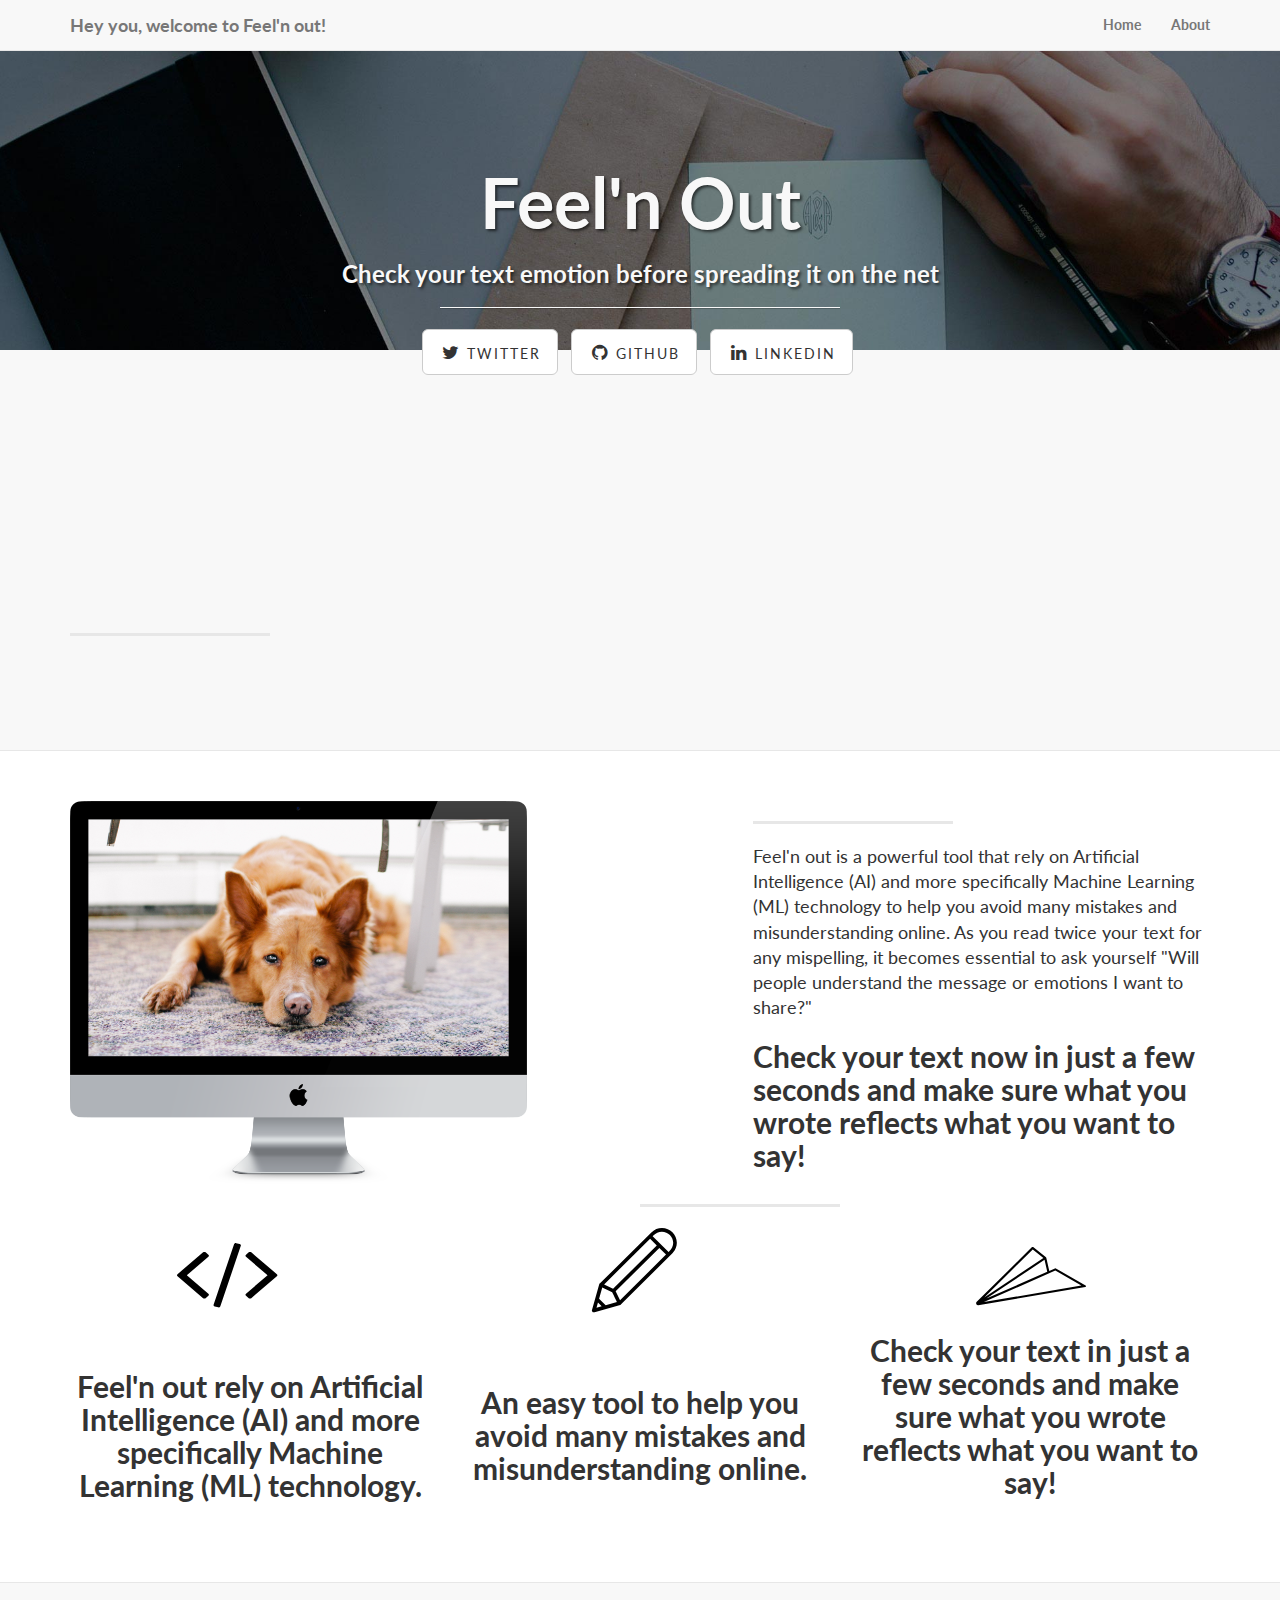
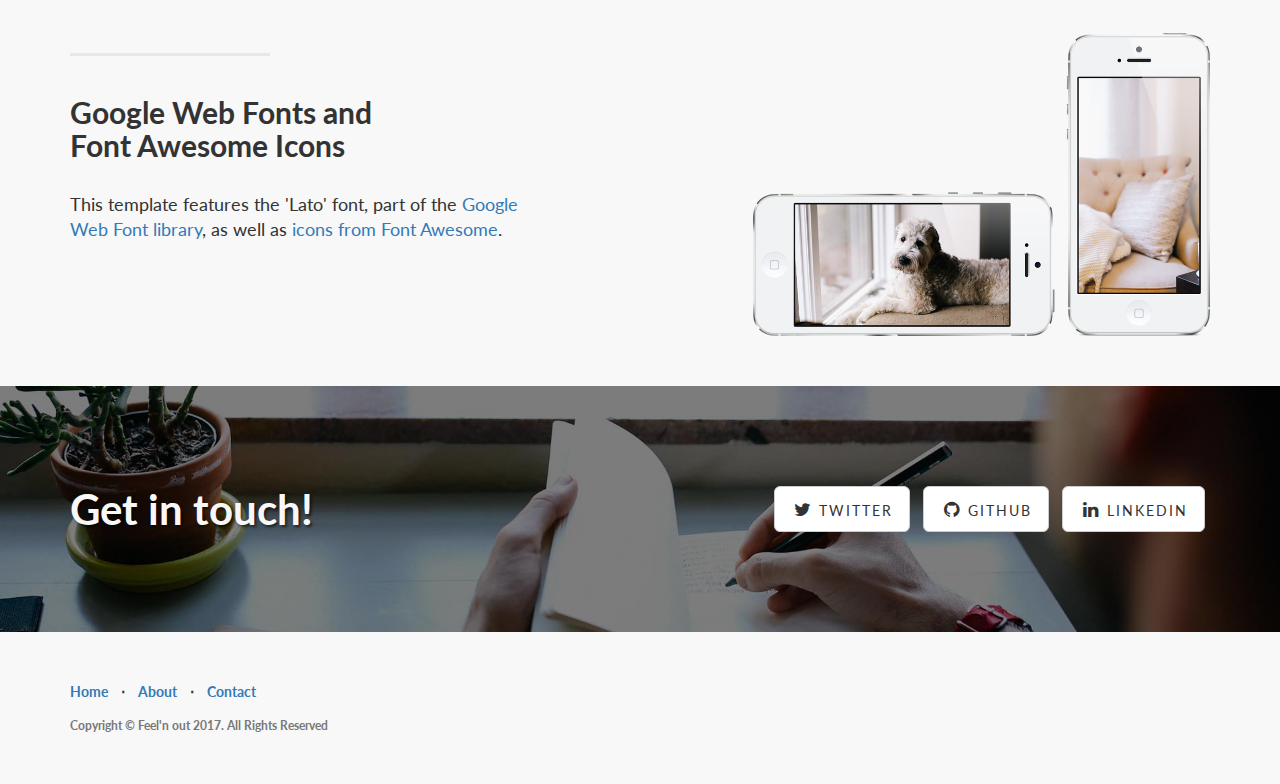
==== index.html @ bf1e9934 "icon section fixed" ====
<!DOCTYPE html>
<html lang="en">

<head>

    <meta charset="utf-8">
    <meta http-equiv="X-UA-Compatible" content="IE=edge">
    <meta name="viewport" content="width=device-width, initial-scale=1">
    <meta name="description" content="">
    <meta name="author" content="">

    <title>Landing Page - Start Bootstrap Theme</title>

    <!-- Bootstrap Core CSS -->
    <link href="css/bootstrap.min.css" rel="stylesheet">

    <!-- Custom CSS -->
    <link href="css/landing-page.css" rel="stylesheet">

    <!-- Custom Fonts -->
    <link href="font-awesome/css/font-awesome.min.css" rel="stylesheet" type="text/css">
    <link href="https://fonts.googleapis.com/css?family=Lato:300,400,700,300italic,400italic,700italic" rel="stylesheet" type="text/css">

    <!-- HTML5 Shim and Respond.js IE8 support of HTML5 elements and media queries -->
    <!-- WARNING: Respond.js doesn't work if you view the page via file:// -->
    <!--[if lt IE 9]>
        <script src="https://oss.maxcdn.com/libs/html5shiv/3.7.0/html5shiv.js"></script>
        <script src="https://oss.maxcdn.com/libs/respond.js/1.4.2/respond.min.js"></script>
    <![endif]-->

</head>

<body>

    <!-- Navigation -->
    <nav class="navbar navbar-default navbar-fixed-top topnav" role="navigation">
        <div class="container topnav">
            <!-- Brand and toggle get grouped for better mobile display -->
            <div class="navbar-header">
                <button type="button" class="navbar-toggle" data-toggle="collapse" data-target="#bs-example-navbar-collapse-1">
                    <span class="sr-only">Toggle navigation</span>
                    <span class="icon-bar"></span>
                    <span class="icon-bar"></span>
                    <span class="icon-bar"></span>
                </button>
                <a class="navbar-brand topnav" href="#">Hey you, welcome to Feel'n out!</a>
            </div>
            <!-- Collect the nav links, forms, and other content for toggling -->
            <div class="collapse navbar-collapse" id="bs-example-navbar-collapse-1">
                <ul class="nav navbar-nav navbar-right">
                     <li>
                        <a href="index.html"> Home</a>
                    </li>
                    <li>
                        <a href="about.html">About</a>

                    </li>
                </ul>
            </div>
            <!-- /.navbar-collapse -->
        </div>
        <!-- /.container -->
    </nav>


    <!-- Header -->
    <a name="about"></a>
    <div class="intro-header">
        <div class="container">

            <div class="row">
                <div class="col-lg-12">
                    <div class="intro-message">
                        <h1>Feel'n Out</h1>
                        <h3>Check your text emotion before spreading it on the net</h3>
                        <hr class="intro-divider">
                        <ul class="list-inline intro-social-buttons">
                            <li>
                                <a href="https://twitter.com/SBootstrap" class="btn btn-default btn-lg"><i class="fa fa-twitter fa-fw"></i> <span class="network-name">Twitter</span></a>
                            </li>
                            <li>
                                <a href="https://github.com/IronSummitMedia/startbootstrap" class="btn btn-default btn-lg"><i class="fa fa-github fa-fw"></i> <span class="network-name">Github</span></a>
                            </li>
                            <li>
                                <a href="#" class="btn btn-default btn-lg"><i class="fa fa-linkedin fa-fw"></i> <span class="network-name">Linkedin</span></a>
                            </li>
                        </ul>
                    </div>
                </div>
            </div>

        </div>
        <!-- /.container -->

    </div>
<!-- /.intro-header -->

    <!-- Page Content -->

	<a  name="services"></a>
    <div class="content-section-a">

        <div class="container">
            <div class="row">
                <div class="col-lg-5 col-sm-6">
                    <hr class="section-heading-spacer">
                    <div class="clearfix"></div>
                    
                    
                </div>
                <div class="col-lg-5 col-lg-offset-2 col-sm-6">
                   <!-- <img class="img-responsive" src="img/ipad.png" alt="">-->
                </div>
            </div>

        </div>
        <!-- /.container -->

    </div>
    <!-- /.content-section-a -->

    <div class="content-section-b">

        <div class="container">

            <div class="row">

                <div class="col-lg-5 col-lg-offset-1 col-sm-push-6  col-sm-6">
                    <hr class="section-heading-spacer">
                    <div class="clearfix"></div>
                    <p class="lead">Feel'n out is a powerful tool that rely on Artificial Intelligence (AI) and more specifically Machine Learning (ML) technology to help you avoid many mistakes and misunderstanding online. As you read twice your text for any mispelling, it becomes essential to ask yourself "Will people understand the message or emotions I want to share?"</p>
                    <h2 class="section-heading">Check your text now in just a few seconds and make sure what you wrote reflects what you want to say!</h2>
                </div>
                <div class="col-lg-5 col-sm-pull-6  col-sm-6">
                   <img class="img-responsive" src="img/dog.png" alt="">
                </div>

                <!--<div class="col-lg-5 col-lg-offset-1 col-sm-push-6  col-sm-6">-->
                    <hr class="section-heading-spacer">
                        <div class="clearfix"></div>
                        <div class="col-md-4 text-center">
                             <img class="text-center" src='img/icon_code.svg'>
                            
                            <h2 class="section-heading">Feel'n out rely on Artificial Intelligence (AI) and more specifically Machine Learning (ML) technology.</h2>
                        </div>
                        <div class="col-md-4 text-center">
                           <img class="text-center" src='img/icon_pen.svg'>
                            
                            <h2 class="section-heading"> </br> An easy tool to help you avoid many mistakes and misunderstanding online. </h2>
                        </div>
                         <div class="col-md-4 text-center">
                             <img class="text-center" src='img/icon_plane.svg'> 
                            <h2 class="section-heading">Check your text in just a few seconds and make sure what you wrote reflects what you want to say!</h2>
                        </div>
                <!--<div class="col-lg-5 col-sm-pull-6  col-sm-6">
                   <img class="img-responsive" src="img/dog.png" alt="">
                </div> -->

            </div>

        </div>
        <!-- /.container -->

    </div>
    <!-- /.content-section-b -->

    <div class="content-section-a">

        <div class="container">

            <div class="row">
                <div class="col-lg-5 col-sm-6">
                    <hr class="section-heading-spacer">
                    <div class="clearfix"></div>
                    <h2 class="section-heading">Google Web Fonts and<br>Font Awesome Icons</h2>
                    <p class="lead">This template features the 'Lato' font, part of the <a target="_blank" href="http://www.google.com/fonts">Google Web Font library</a>, as well as <a target="_blank" href="http://fontawesome.io">icons from Font Awesome</a>.</p>
                </div>
                <div class="col-lg-5 col-lg-offset-2 col-sm-6">
                    <img class="img-responsive" src="img/phones.png" alt="">
                </div>
            </div>

        </div>
        <!-- /.container -->

    </div>
    <!-- /.content-section-a -->

	<a  name="contact"></a>
    <div class="banner">

        <div class="container">

            <div class="row">
                <div class="col-lg-6">
                    <h2>Get in touch!</h2>
                </div>
                <div class="col-lg-6">
                    <ul class="list-inline banner-social-buttons">
                        <li>
                            <a href="https://twitter.com/SBootstrap" class="btn btn-default btn-lg"><i class="fa fa-twitter fa-fw"></i> <span class="network-name">Twitter</span></a>
                        </li>
                        <li>
                            <a href="https://github.com/IronSummitMedia/startbootstrap" class="btn btn-default btn-lg"><i class="fa fa-github fa-fw"></i> <span class="network-name">Github</span></a>
                        </li>
                        <li>
                            <a href="#" class="btn btn-default btn-lg"><i class="fa fa-linkedin fa-fw"></i> <span class="network-name">Linkedin</span></a>
                        </li>
                    </ul>
                </div>
            </div>

        </div>
        <!-- /.container -->

    </div>
    <!-- /.banner -->

    <!-- Footer -->
    <footer>
        <div class="container">
            <div class="row">
                <div class="col-lg-12">
                    <ul class="list-inline">
                        <li>
                            <a href="#">Home</a>
                        </li>
                        <li class="footer-menu-divider">&sdot;</li>
                        <li>
                            <a href="/about.html">About</a>
                        </li>
                        <li class="footer-menu-divider">&sdot;</li>
                        <li>
                            <a href="#contact">Contact</a>
                        </li>
                    </ul>
                    <p class="copyright text-muted small">Copyright &copy; Feel'n out 2017. All Rights Reserved</p>
                </div>
            </div>
        </div>
    </footer>

    <!-- jQuery -->
    <script src="js/jquery.js"></script>

    <!-- Bootstrap Core JavaScript -->
    <script src="js/bootstrap.min.js"></script>

</body>

</html>
---- css/landing-page.css ----
/*
 * Start Bootstrap - Landing Page (http://startbootstrap.com/)
 * Copyright 2013-2016 Start Bootstrap
 * Licensed under MIT (https://github.com/BlackrockDigital/startbootstrap/blob/gh-pages/LICENSE)
 */

body,
html {
    width: 100%;
    height: 100%;
}

body,
h1,
h2,
h3,
h4,
h5,
h6 {
    font-family: "Lato","Helvetica Neue",Helvetica,Arial,sans-serif;
    font-weight: 700;
}

<<<<<<< HEAD
=======
}
.img-circle {
  border-radius: 0%;

}

text-center {
  text-align: center;
}

>>>>>>> second
.topnav {
    font-size: 14px; 
}

.lead {
    font-size: 18px;
    font-weight: 400;

}

.intro-header {
    padding-top: 50px; /* If you're making other pages, make sure there is 50px of padding to make sure the navbar doesn't overlap content! */
    padding-bottom: 50px;
    text-align: center;
    color: #f8f8f8;
    background: url(../img/intro-bg.jpg) no-repeat center center;
    background-size: cover;
    max-height: 350px;
}

.intro-message {
    position: relative;
    padding-top: 10%;
    padding-bottom: 20%;
}

.intro-message > h1 {
    margin: 0;
    text-shadow: 2px 2px 3px rgba(0,0,0,0.6);
    font-size: 5em;
}

.intro-divider {
    width: 400px;
    border-top: 1px solid #f8f8f8;
    border-bottom: 1px solid rgba(0,0,0,0.2);
}

.intro-message > h3 {
    text-shadow: 2px 2px 3px rgba(0,0,0,0.6);
}

@media(max-width:767px) {
    .intro-message {
        padding-bottom: 15%;
    }

    .intro-message > h1 {
        font-size: 3em;
    }

    ul.intro-social-buttons > li {
        display: block;
        margin-bottom: 20px;
        padding: 0;
    }

    ul.intro-social-buttons > li:last-child {
        margin-bottom: 0;
    }

    .intro-divider {
        width: 100%;
    }
}

.network-name {
    text-transform: uppercase;
    font-size: 14px;
    font-weight: 400;
    letter-spacing: 2px;
}

.content-section-a {
    padding: 50px 0;
    background-color: #f8f8f8;
    max-height: 500px;
    min-height: 400px
}

.content-section-b {
    padding: 50px 0;
    border-top: 1px solid #e7e7e7;
    border-bottom: 1px solid #e7e7e7;
}

.section-heading {
    margin-bottom: 30px;
}

.section-heading-spacer {
    float: left;
    width: 200px;
    border-top: 3px solid #e7e7e7;
}

.banner {
    padding: 100px 0;
    color: #f8f8f8;
    background: url(../img/banner-bg.jpg) no-repeat center center;
    background-size: cover;
}

.banner h2 {
    margin: 0;
    text-shadow: 2px 2px 3px rgba(0,0,0,0.6);
    font-size: 3em;
}

.banner ul {
    margin-bottom: 0;
}

.banner-social-buttons {
    float: right;
    margin-top: 0;
}

@media(max-width:1199px) {
    ul.banner-social-buttons {
        float: left;
        margin-top: 15px;
    }
}

@media(max-width:767px) {
    .banner h2 {
        margin: 0;
        text-shadow: 2px 2px 3px rgba(0,0,0,0.6);
        font-size: 3em;
    }

    ul.banner-social-buttons > li {
        display: block;
        margin-bottom: 20px;
        padding: 0;
    }

    ul.banner-social-buttons > li:last-child {
        margin-bottom: 0;
    }
}

footer {
    padding: 50px 0;
    background-color: #f8f8f8;
}

p.copyright {
    margin: 15px 0 0;
}
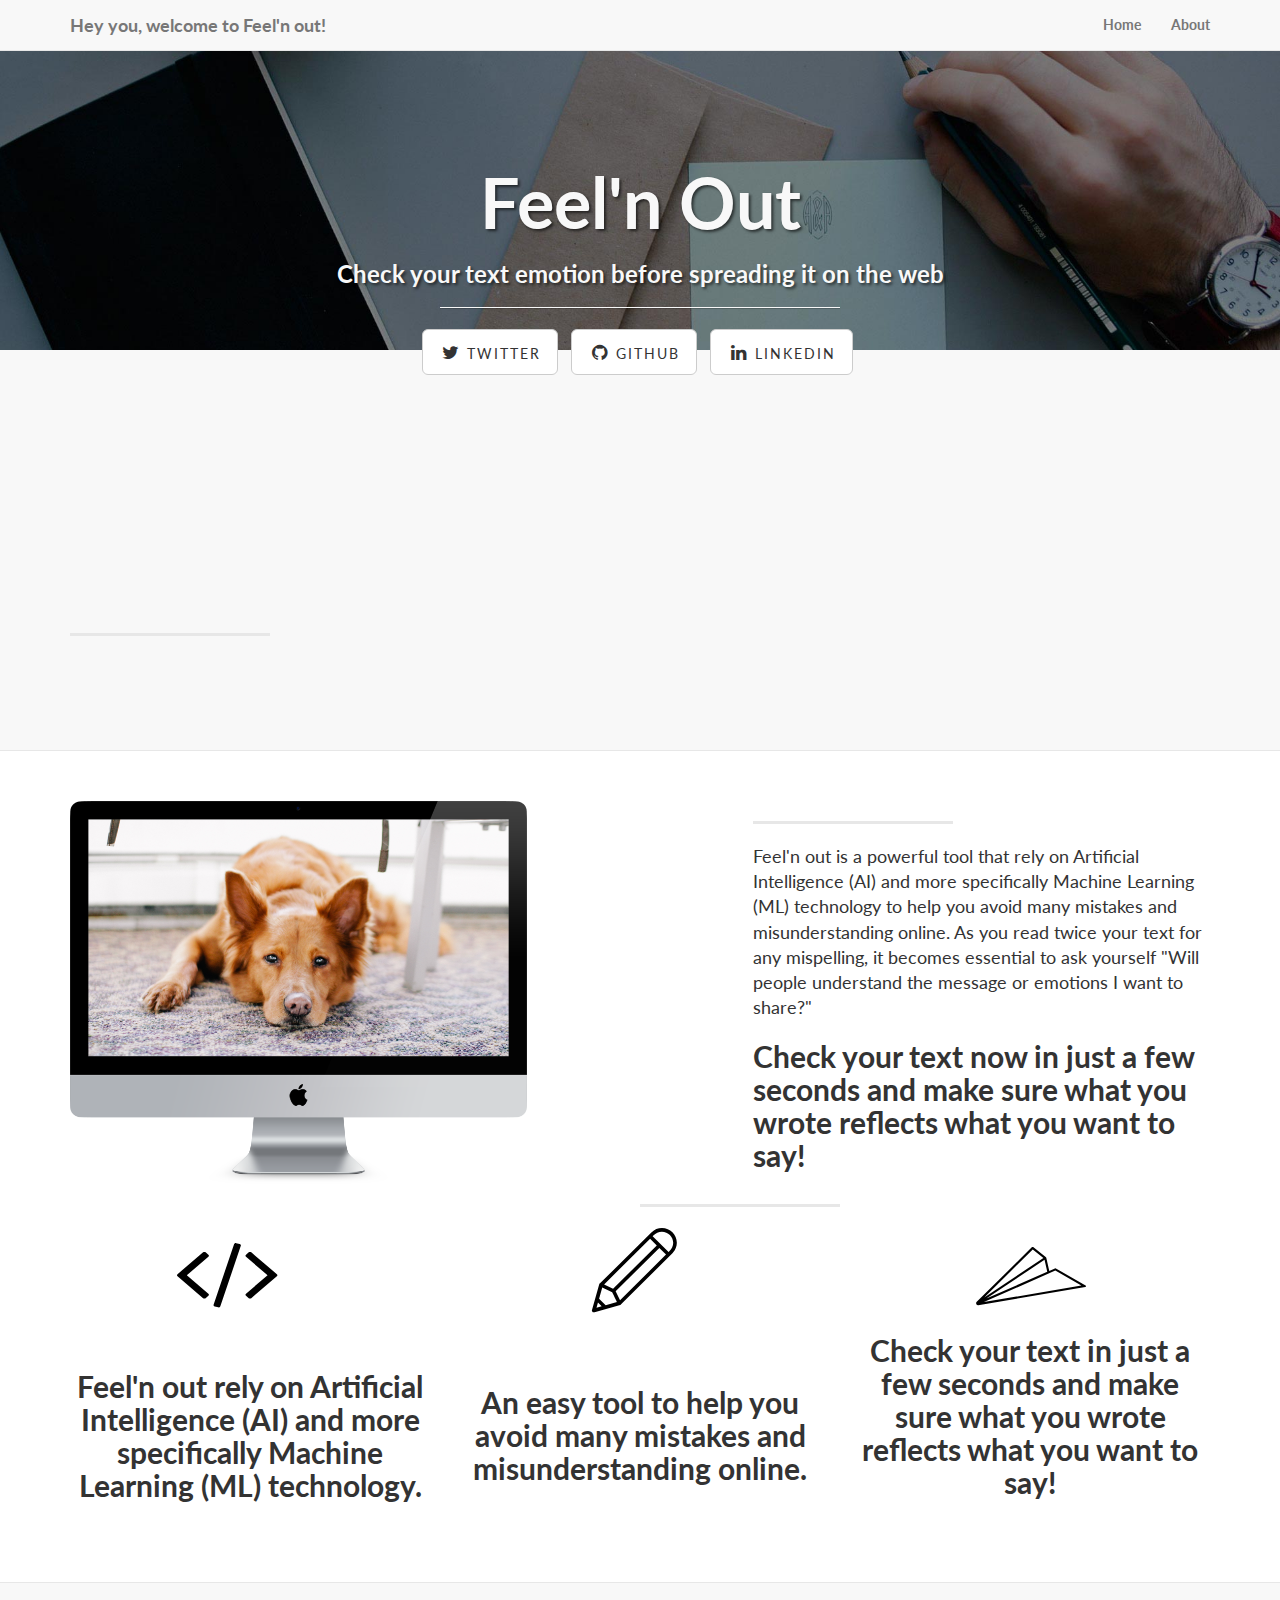
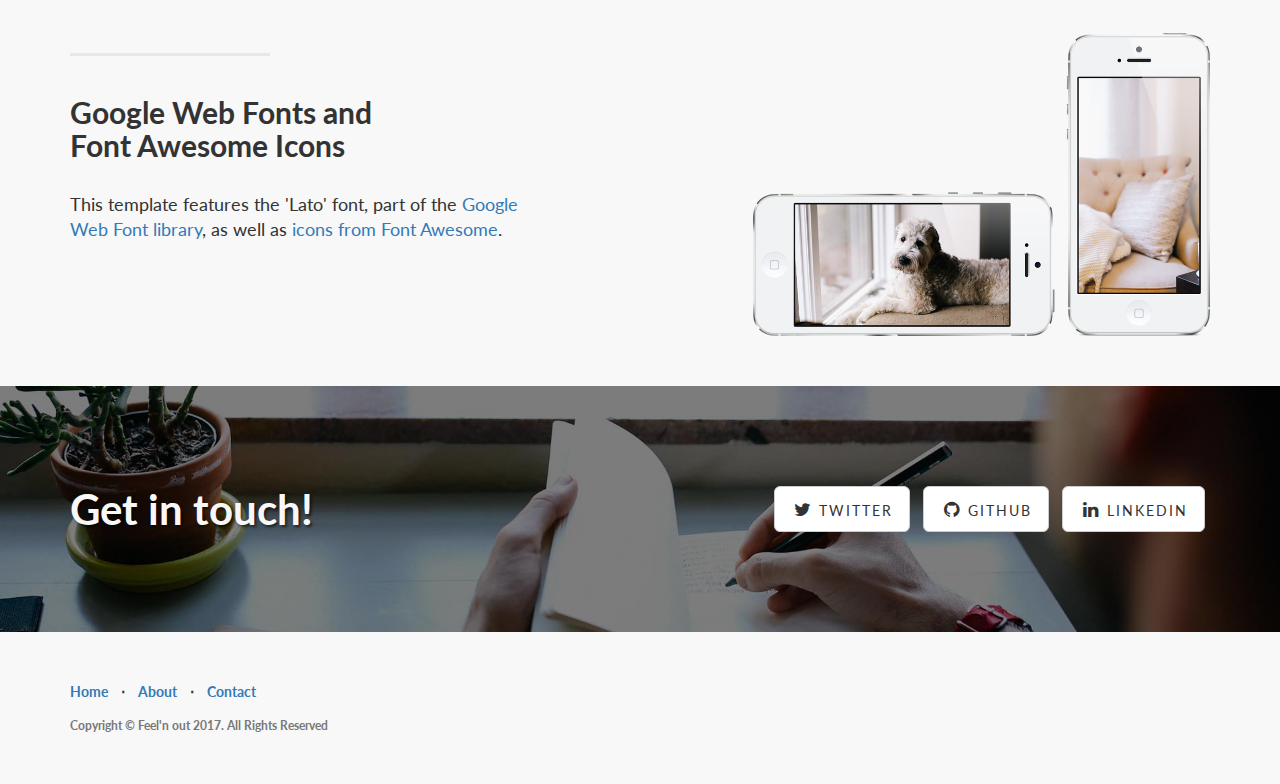
==== commit c3c15734: "Changed net to web" ====
--- a/index.html
+++ b/index.html
@@ -72,7 +72,7 @@
                 <div class="col-lg-12">
                     <div class="intro-message">
                         <h1>Feel'n Out</h1>
-                        <h3>Check your text emotion before spreading it on the net</h3>
+                        <h3>Check your text emotion before spreading it on the web</h3>
                         <hr class="intro-divider">
                         <ul class="list-inline intro-social-buttons">
                             <li>
@@ -105,8 +105,8 @@
                 <div class="col-lg-5 col-sm-6">
                     <hr class="section-heading-spacer">
                     <div class="clearfix"></div>
-                    
-                    
+
+
                 </div>
                 <div class="col-lg-5 col-lg-offset-2 col-sm-6">
                    <!-- <img class="img-responsive" src="img/ipad.png" alt="">-->
@@ -140,16 +140,16 @@
                         <div class="clearfix"></div>
                         <div class="col-md-4 text-center">
                              <img class="text-center" src='img/icon_code.svg'>
-                            
+
                             <h2 class="section-heading">Feel'n out rely on Artificial Intelligence (AI) and more specifically Machine Learning (ML) technology.</h2>
                         </div>
                         <div class="col-md-4 text-center">
                            <img class="text-center" src='img/icon_pen.svg'>
-                            
+
                             <h2 class="section-heading"> </br> An easy tool to help you avoid many mistakes and misunderstanding online. </h2>
                         </div>
                          <div class="col-md-4 text-center">
-                             <img class="text-center" src='img/icon_plane.svg'> 
+                             <img class="text-center" src='img/icon_plane.svg'>
                             <h2 class="section-heading">Check your text in just a few seconds and make sure what you wrote reflects what you want to say!</h2>
                         </div>
                 <!--<div class="col-lg-5 col-sm-pull-6  col-sm-6">
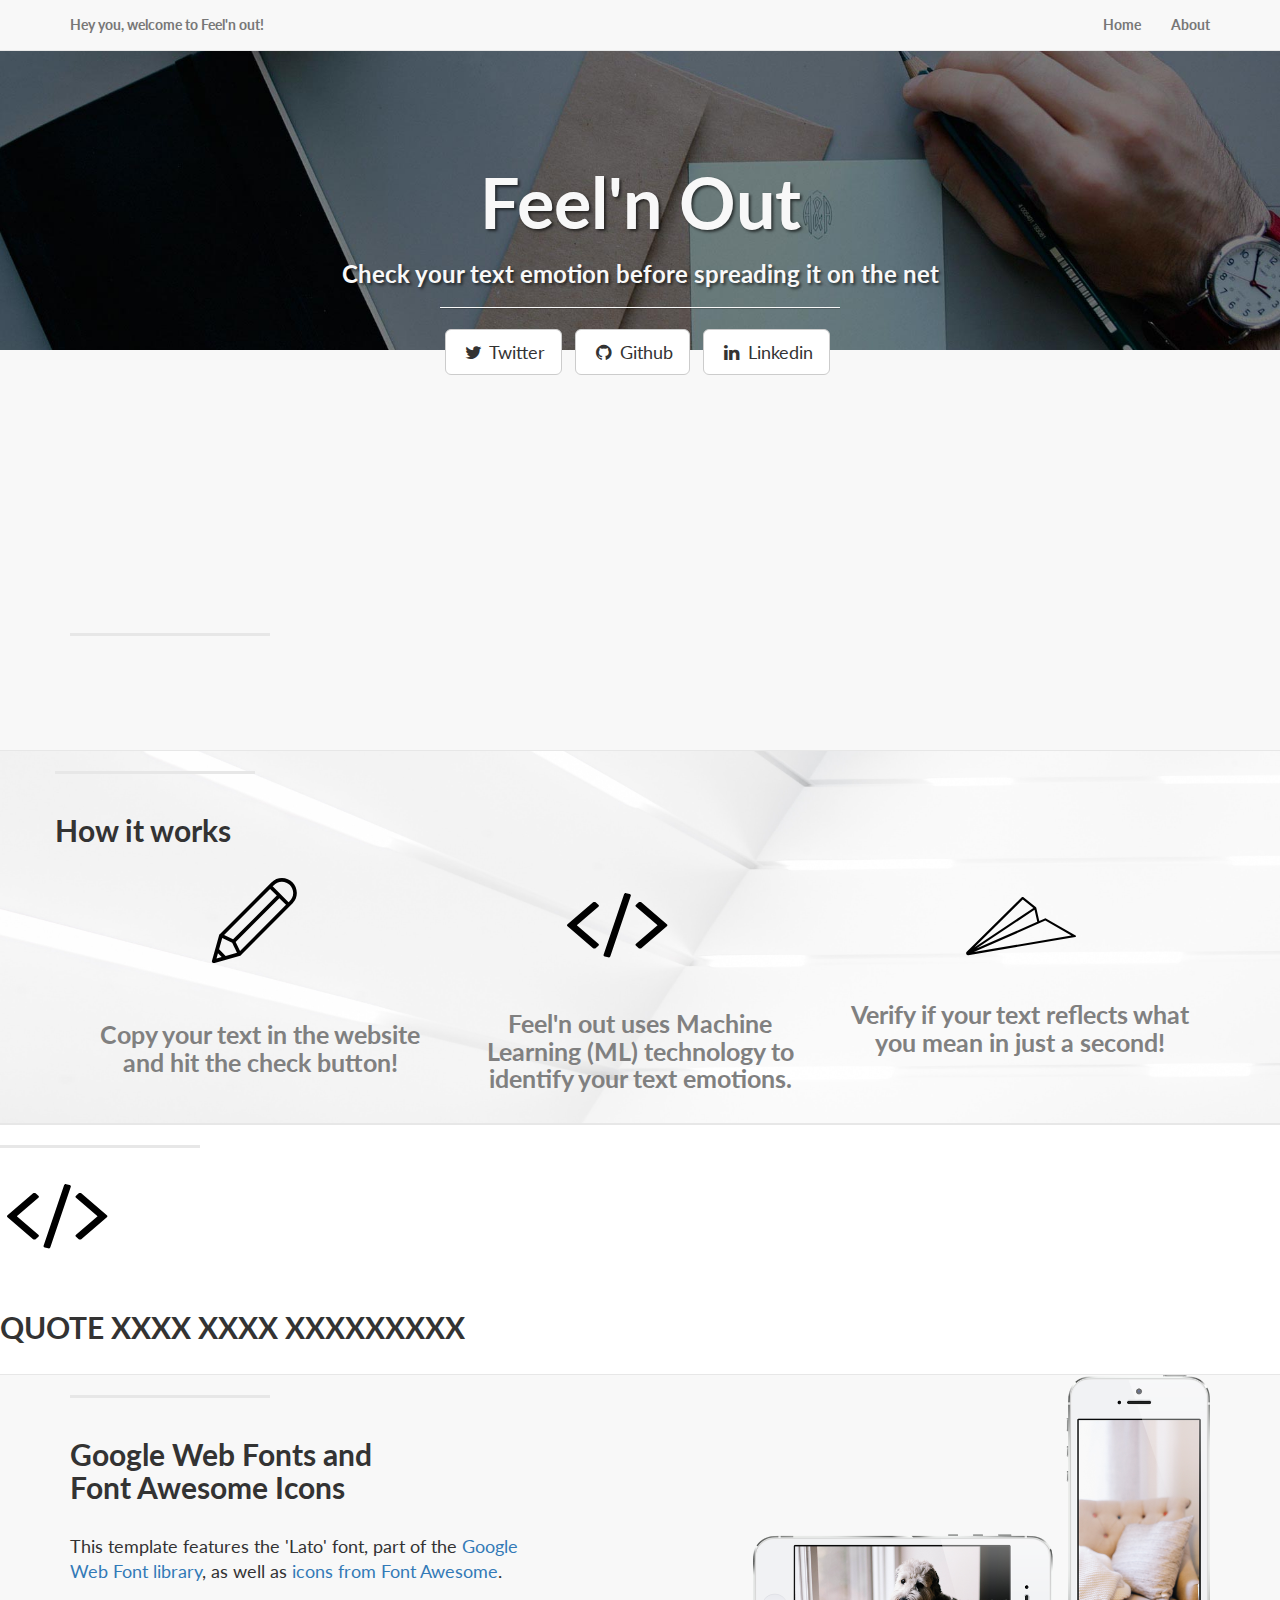
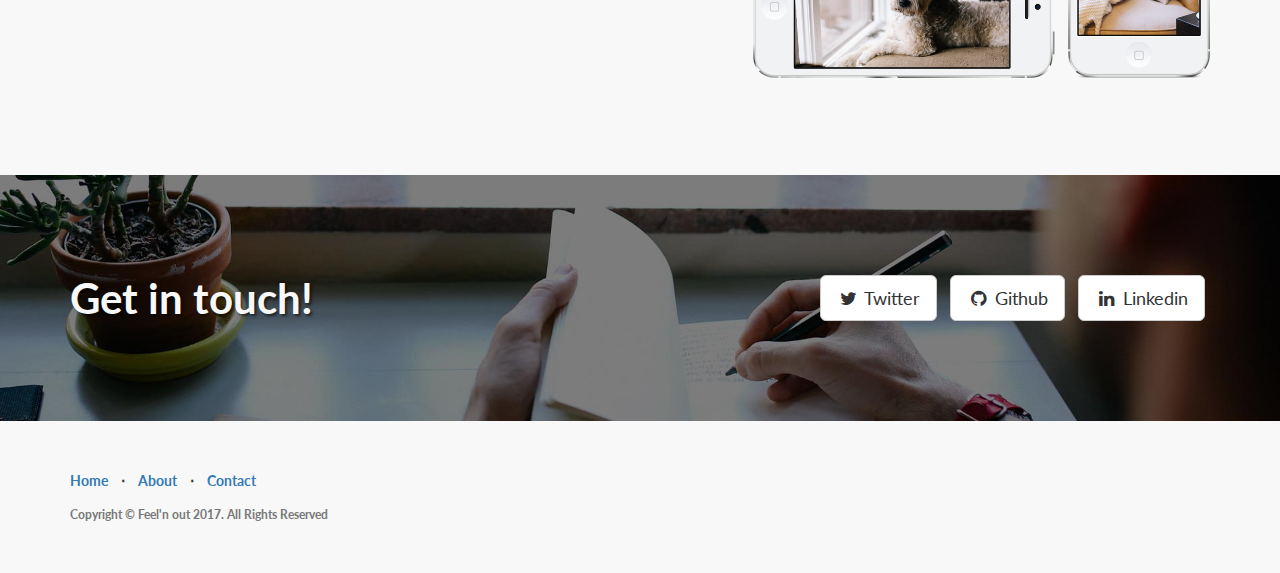
==== commit a8d0e9c2: "how it works section designed" ====
--- a/index.html
+++ b/index.html
@@ -72,7 +72,7 @@
                 <div class="col-lg-12">
                     <div class="intro-message">
                         <h1>Feel'n Out</h1>
-                        <h3>Check your text emotion before spreading it on the web</h3>
+                        <h3>Check your text emotion before spreading it on the net</h3>
                         <hr class="intro-divider">
                         <ul class="list-inline intro-social-buttons">
                             <li>
@@ -105,8 +105,8 @@
                 <div class="col-lg-5 col-sm-6">
                     <hr class="section-heading-spacer">
                     <div class="clearfix"></div>
-
-
+                    
+                    
                 </div>
                 <div class="col-lg-5 col-lg-offset-2 col-sm-6">
                    <!-- <img class="img-responsive" src="img/ipad.png" alt="">-->
@@ -120,41 +120,39 @@
     <!-- /.content-section-a -->
 
     <div class="content-section-b">
-
-        <div class="container">
-
-            <div class="row">
-
-                <div class="col-lg-5 col-lg-offset-1 col-sm-push-6  col-sm-6">
+        <div class="section_how_works">
+            <div class="container">
+                <div class="row">
                     <hr class="section-heading-spacer">
                     <div class="clearfix"></div>
-                    <p class="lead">Feel'n out is a powerful tool that rely on Artificial Intelligence (AI) and more specifically Machine Learning (ML) technology to help you avoid many mistakes and misunderstanding online. As you read twice your text for any mispelling, it becomes essential to ask yourself "Will people understand the message or emotions I want to share?"</p>
-                    <h2 class="section-heading">Check your text now in just a few seconds and make sure what you wrote reflects what you want to say!</h2>
-                </div>
-                <div class="col-lg-5 col-sm-pull-6  col-sm-6">
-                   <img class="img-responsive" src="img/dog.png" alt="">
-                </div>
-
+                        <h2 class="section-heading"> How it works</h2>
+                    </div>
+
+                    <div class="col-md-4 text-center">
+                           <img class="text-center" src='img/icon_pen.svg'>
+                            <h4 class="section-heading"> </br> Copy your text in the website and hit the check button! </h4>
+                        </div>
+                    <div class="col-md-4 text-center">
+                             <img class="text-center" src='img/icon_code.svg'>
+                            
+                            <h4 class="section-heading">Feel'n out uses  Machine Learning (ML) technology to identify your text emotions.</h4>
+                        </div>
+                        
+                         <div class="col-md-4 text-center">
+                             <img class="text-center" src='img/icon_plane.svg'> 
+                            <h4 class="section-heading"> </br>Verify if your text reflects what you mean in just a second!</h4>
+                        </div>
+                </div>
+            </div>
+            </div>
                 <!--<div class="col-lg-5 col-lg-offset-1 col-sm-push-6  col-sm-6">-->
+                <div class="content-section-b">
                     <hr class="section-heading-spacer">
                         <div class="clearfix"></div>
-                        <div class="col-md-4 text-center">
-                             <img class="text-center" src='img/icon_code.svg'>
-
-                            <h2 class="section-heading">Feel'n out rely on Artificial Intelligence (AI) and more specifically Machine Learning (ML) technology.</h2>
-                        </div>
-                        <div class="col-md-4 text-center">
-                           <img class="text-center" src='img/icon_pen.svg'>
-
-                            <h2 class="section-heading"> </br> An easy tool to help you avoid many mistakes and misunderstanding online. </h2>
-                        </div>
-                         <div class="col-md-4 text-center">
-                             <img class="text-center" src='img/icon_plane.svg'>
-                            <h2 class="section-heading">Check your text in just a few seconds and make sure what you wrote reflects what you want to say!</h2>
-                        </div>
-                <!--<div class="col-lg-5 col-sm-pull-6  col-sm-6">
-                   <img class="img-responsive" src="img/dog.png" alt="">
-                </div> -->
+                             <img class="text-center" src='img/icon_code.svg'>           
+                            <h2 class="section-heading">QUOTE XXXX XXXX XXXXXXXXX</h2>
+                        </div>
+                </div>
 
             </div>
 
--- a/css/landing-page.css
+++ b/css/landing-page.css
@@ -21,19 +21,19 @@
     font-weight: 700;
 }
 
-<<<<<<< HEAD
-=======
+
 }
 .img-circle {
   border-radius: 0%;
 
 }
 
-text-center {
-  text-align: center;
-}
-
->>>>>>> second
+h4 {
+    font-size: 25px;
+    color: grey;
+}
+
+
 .topnav {
     font-size: 14px; 
 }
@@ -100,6 +100,19 @@
     }
 }
 
+.section_how_works {
+    padding: 0px 0;
+    background: url(../img/white_pattern.jpg) no-repeat center center;
+    background-size: cover; 
+}    
+
+   
+
+    
+
+}
+
+
 .network-name {
     text-transform: uppercase;
     font-size: 14px;
@@ -108,14 +121,14 @@
 }
 
 .content-section-a {
-    padding: 50px 0;
+    padding: 0px 0;
     background-color: #f8f8f8;
     max-height: 500px;
     min-height: 400px
 }
 
 .content-section-b {
-    padding: 50px 0;
+    padding: 0px 0;
     border-top: 1px solid #e7e7e7;
     border-bottom: 1px solid #e7e7e7;
 }
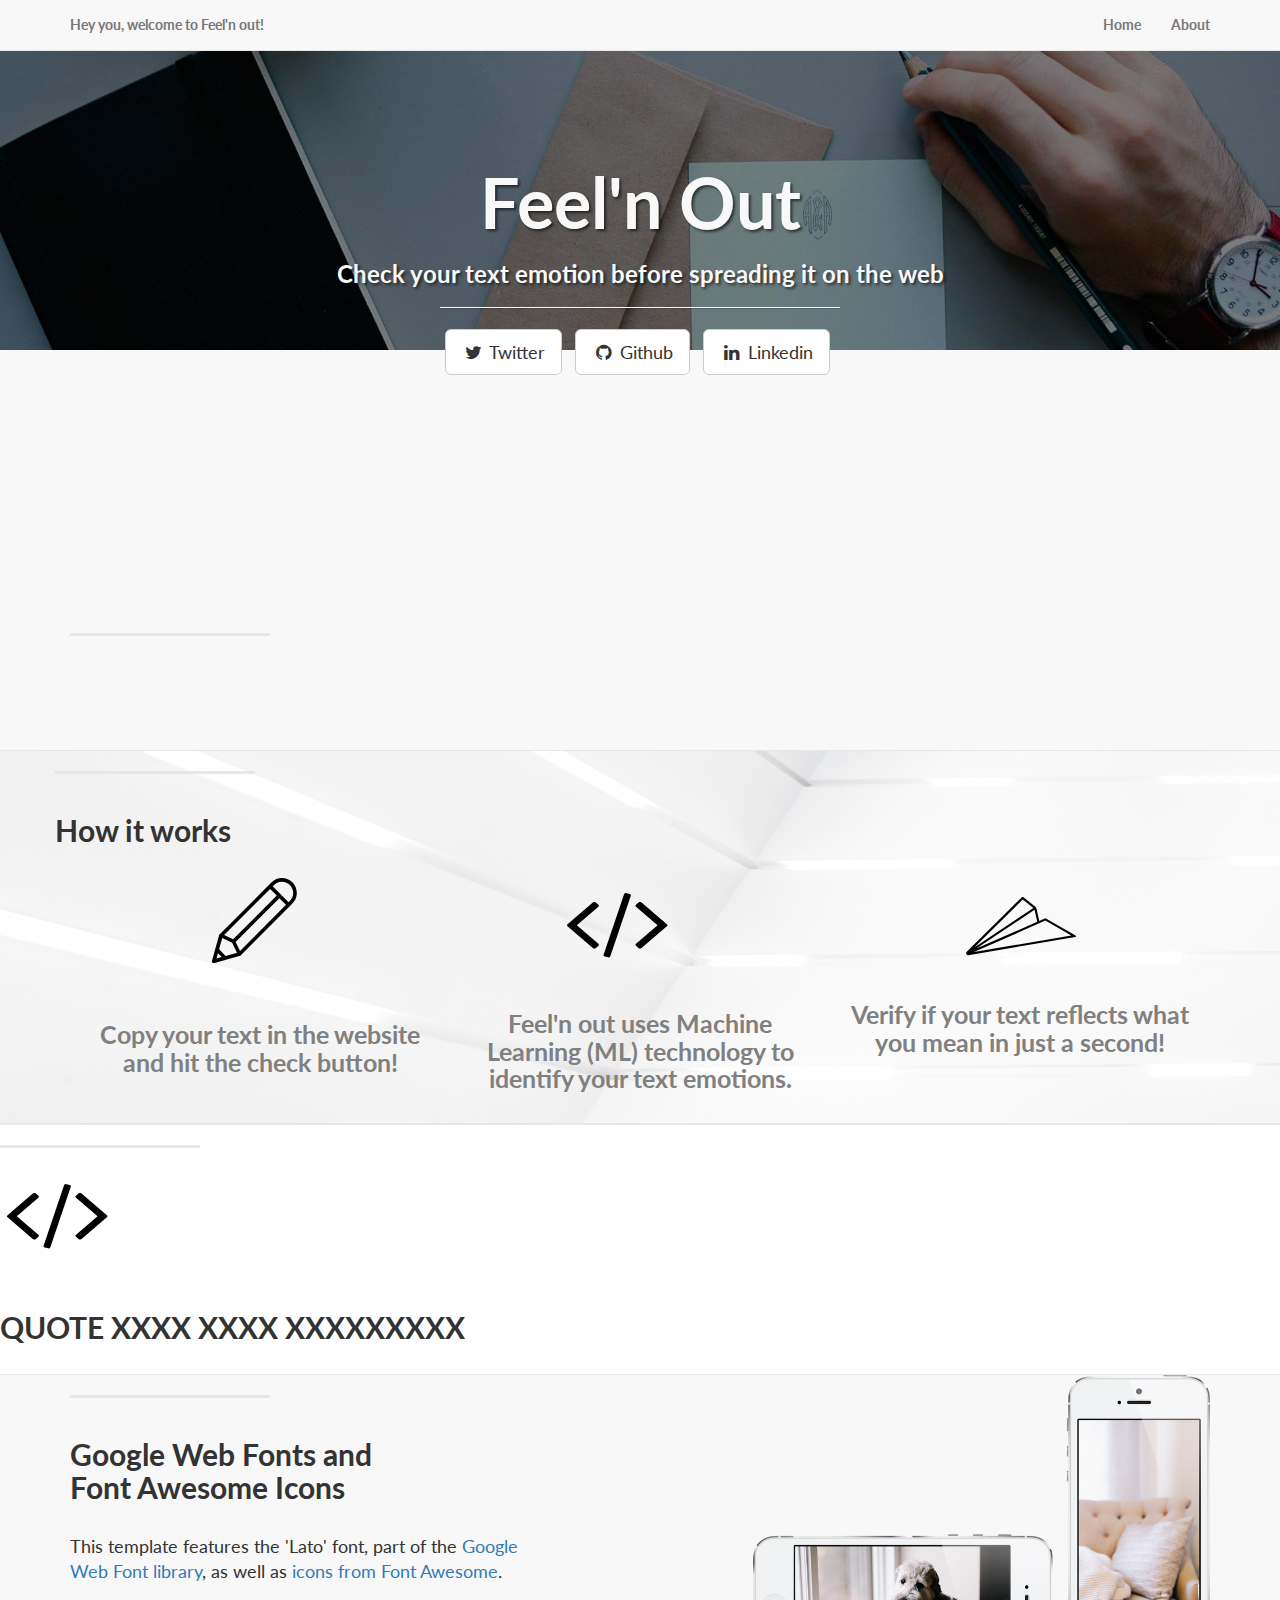
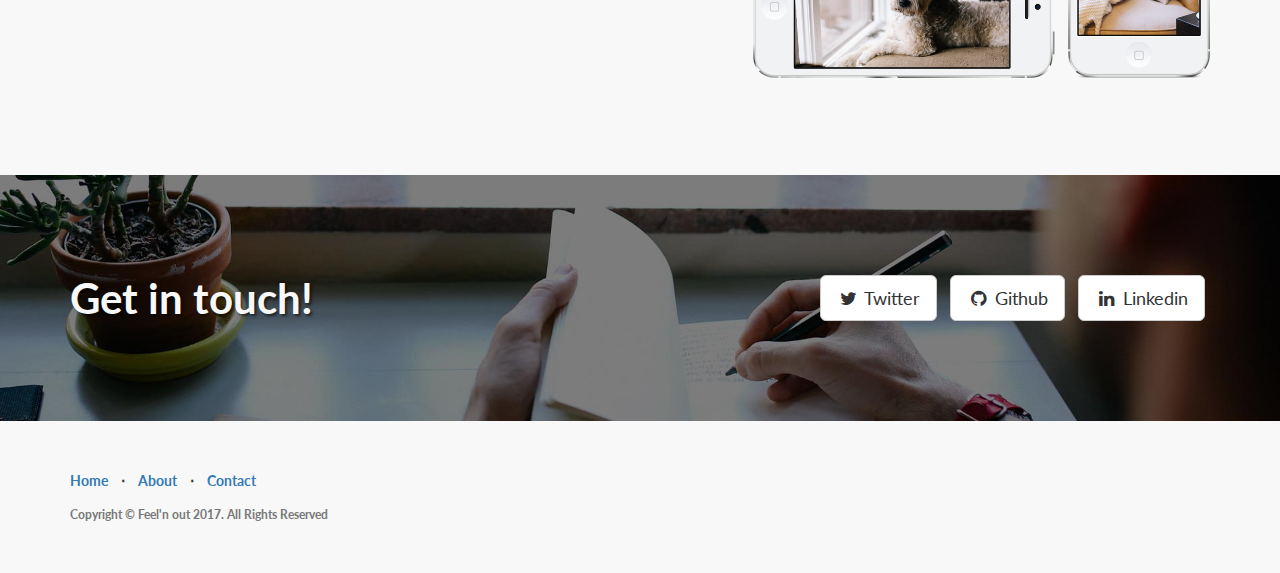
==== commit 93ee22fd: "merged conflict fixed" ====
--- a/index.html
+++ b/index.html
@@ -72,7 +72,7 @@
                 <div class="col-lg-12">
                     <div class="intro-message">
                         <h1>Feel'n Out</h1>
-                        <h3>Check your text emotion before spreading it on the net</h3>
+                        <h3>Check your text emotion before spreading it on the web</h3>
                         <hr class="intro-divider">
                         <ul class="list-inline intro-social-buttons">
                             <li>
@@ -105,8 +105,8 @@
                 <div class="col-lg-5 col-sm-6">
                     <hr class="section-heading-spacer">
                     <div class="clearfix"></div>
-                    
-                    
+
+
                 </div>
                 <div class="col-lg-5 col-lg-offset-2 col-sm-6">
                    <!-- <img class="img-responsive" src="img/ipad.png" alt="">-->
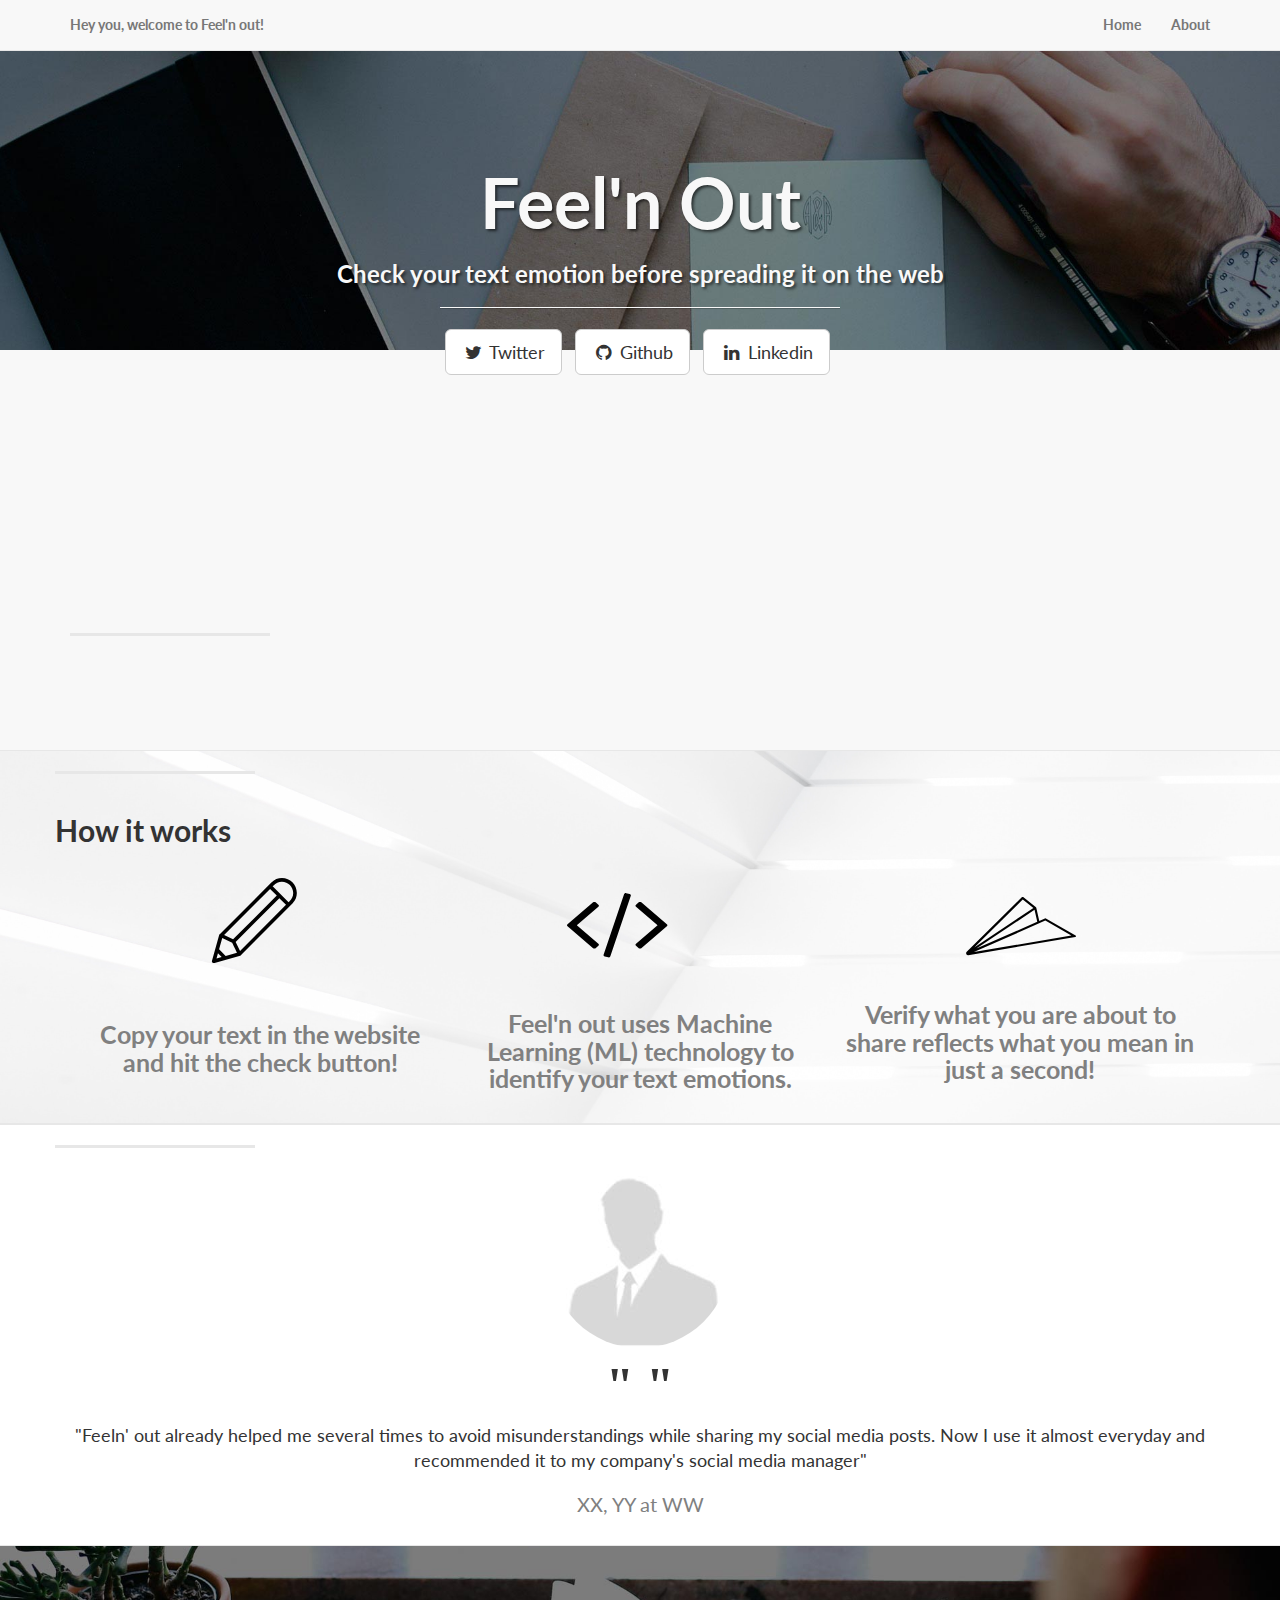
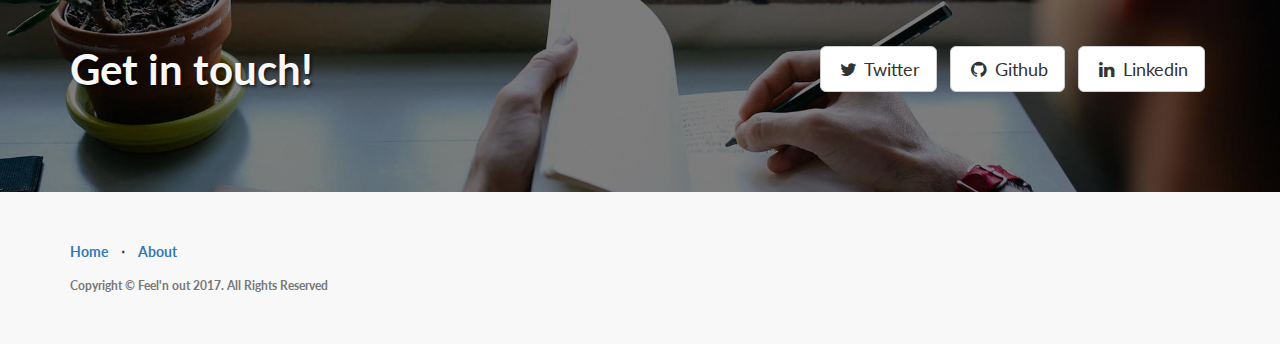
==== commit 22045456: "quote section added" ====
--- a/index.html
+++ b/index.html
@@ -140,29 +140,36 @@
                         
                          <div class="col-md-4 text-center">
                              <img class="text-center" src='img/icon_plane.svg'> 
-                            <h4 class="section-heading"> </br>Verify if your text reflects what you mean in just a second!</h4>
+                            <h4 class="section-heading"> </br>Verify what you are about to share reflects what you mean in just a second!</h4>
                         </div>
                 </div>
             </div>
             </div>
-                <!--<div class="col-lg-5 col-lg-offset-1 col-sm-push-6  col-sm-6">-->
+            
                 <div class="content-section-b">
+                <div class="container">
+                <div class="row justify-content-md-center">
                     <hr class="section-heading-spacer">
                         <div class="clearfix"></div>
-                             <img class="text-center" src='img/icon_code.svg'>           
-                            <h2 class="section-heading">QUOTE XXXX XXXX XXXXXXXXX</h2>
-                        </div>
-                </div>
-
-            </div>
-
-        </div>
-        <!-- /.container -->
-
-    </div>
+                            <div class="col-12 col-md-auto text-center"> 
+                             <img class="img-circle" src='img/person.jpg'> 
+                             </div>
+                              <div class="col-12 col-md-auto text-center"> 
+                                <h5 class="quote_icon"> " " </h5>    
+                                <h5 class="lead">"Feeln' out already helped me several times to avoid misunderstandings while sharing my social media posts. Now I use it almost everyday and recommended it to my company's social media manager"</h5>
+                                <h6 class="quote">XX, YY at WW </h6><br></h6>
+                                </div>
+                         </div>
+                </div>
+
+            </div>
+
+       
+
+   
     <!-- /.content-section-b -->
 
-    <div class="content-section-a">
+    <!--<div class="content-section-a">
 
         <div class="container">
 
@@ -178,7 +185,7 @@
                 </div>
             </div>
 
-        </div>
+        </div> -->
         <!-- /.container -->
 
     </div>
@@ -221,15 +228,11 @@
                 <div class="col-lg-12">
                     <ul class="list-inline">
                         <li>
-                            <a href="#">Home</a>
+                            <a href="index.html">Home</a>
                         </li>
                         <li class="footer-menu-divider">&sdot;</li>
                         <li>
                             <a href="/about.html">About</a>
-                        </li>
-                        <li class="footer-menu-divider">&sdot;</li>
-                        <li>
-                            <a href="#contact">Contact</a>
                         </li>
                     </ul>
                     <p class="copyright text-muted small">Copyright &copy; Feel'n out 2017. All Rights Reserved</p>
--- a/css/landing-page.css
+++ b/css/landing-page.css
@@ -25,12 +25,25 @@
 }
 .img-circle {
   border-radius: 0%;
+  align-items: middle;
 
 }
 
 h4 {
     font-size: 25px;
     color: grey;
+}
+
+.quote {
+    font-family: "Lato","Helvetica Neue",Helvetica,Arial,sans-serif;
+    font-size: 20px;
+    font-weight: 400;
+    color: grey;
+}
+
+.quote_icon {
+    font-size: 50px;
+    font-family:"Feedback";
 }
 
 
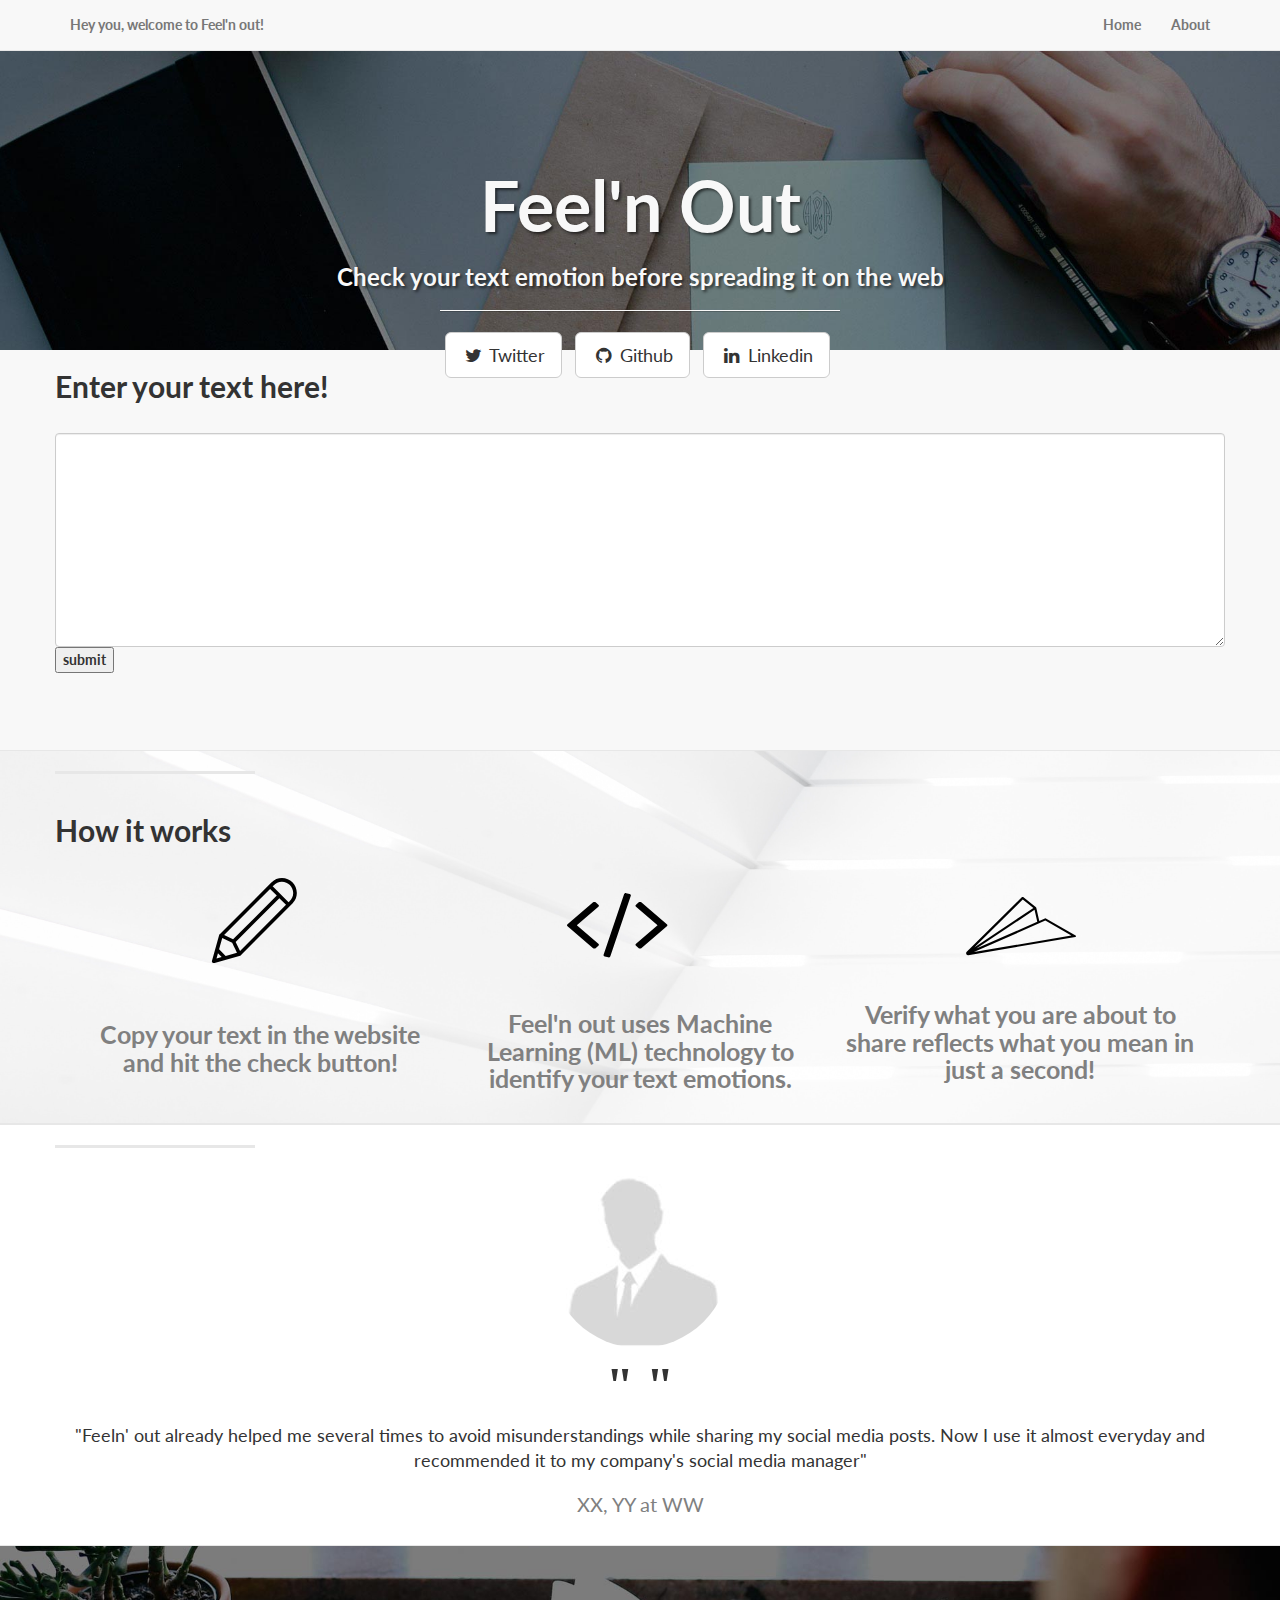
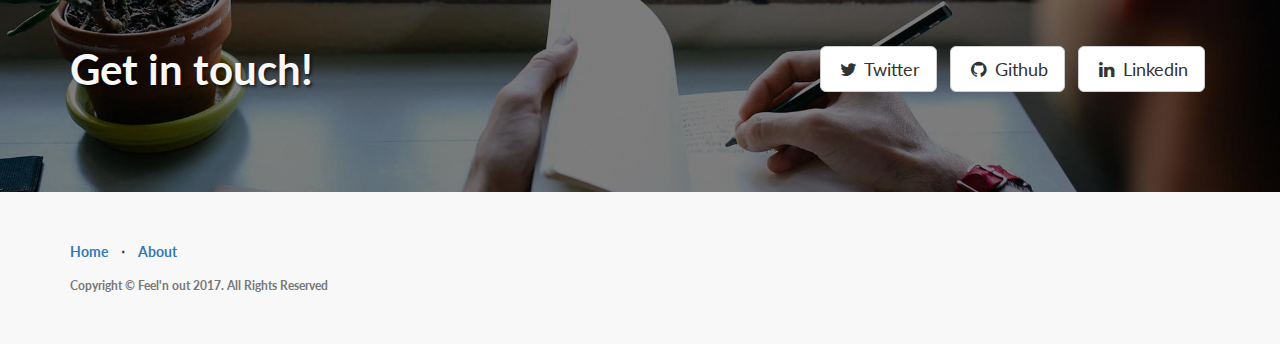
==== commit 683bbf5a: "Added textarea" ====
--- a/index.html
+++ b/index.html
@@ -69,7 +69,7 @@
         <div class="container">
 
             <div class="row">
-                <div class="col-lg-12">
+                <!--<div class="col-lg-12">-->
                     <div class="intro-message">
                         <h1>Feel'n Out</h1>
                         <h3>Check your text emotion before spreading it on the web</h3>
@@ -99,21 +99,28 @@
 
 	<a  name="services"></a>
     <div class="content-section-a">
-
-        <div class="container">
-            <div class="row">
-                <div class="col-lg-5 col-sm-6">
-                    <hr class="section-heading-spacer">
-                    <div class="clearfix"></div>
-
-
-                </div>
-                <div class="col-lg-5 col-lg-offset-2 col-sm-6">
+        <div class="section_text-box">
+        <div class="container">
+            <div class="row">
+              <!--<div class="col-lg-5 col-sm-6" -->
+                  <!--  <hr class="section-heading-spacer">
+                    <div class="clearfix"></div>-->
+
+                      <h2 class="section-heading">Enter your text here!</h2>
+                      <textarea class="form-control" rows="10">
+                      </textarea>
+                      <div>
+                      <input type='submit' id='submit-button' class='submitbutton' value='submit' style="position: center;" />
+                      </div>
+
+                </div>
+                <!--<div class="col-lg-5 col-lg-offset-2 col-sm-6">-->
                    <!-- <img class="img-responsive" src="img/ipad.png" alt="">-->
                 </div>
             </div>
 
         </div>
+
         <!-- /.container -->
 
     </div>
@@ -134,28 +141,28 @@
                         </div>
                     <div class="col-md-4 text-center">
                              <img class="text-center" src='img/icon_code.svg'>
-                            
+
                             <h4 class="section-heading">Feel'n out uses  Machine Learning (ML) technology to identify your text emotions.</h4>
                         </div>
-                        
+
                          <div class="col-md-4 text-center">
-                             <img class="text-center" src='img/icon_plane.svg'> 
+                             <img class="text-center" src='img/icon_plane.svg'>
                             <h4 class="section-heading"> </br>Verify what you are about to share reflects what you mean in just a second!</h4>
                         </div>
                 </div>
             </div>
             </div>
-            
+
                 <div class="content-section-b">
                 <div class="container">
                 <div class="row justify-content-md-center">
                     <hr class="section-heading-spacer">
                         <div class="clearfix"></div>
-                            <div class="col-12 col-md-auto text-center"> 
-                             <img class="img-circle" src='img/person.jpg'> 
+                            <div class="col-12 col-md-auto text-center">
+                             <img class="img-circle" src='img/person.jpg'>
                              </div>
-                              <div class="col-12 col-md-auto text-center"> 
-                                <h5 class="quote_icon"> " " </h5>    
+                              <div class="col-12 col-md-auto text-center">
+                                <h5 class="quote_icon"> " " </h5>
                                 <h5 class="lead">"Feeln' out already helped me several times to avoid misunderstandings while sharing my social media posts. Now I use it almost everyday and recommended it to my company's social media manager"</h5>
                                 <h6 class="quote">XX, YY at WW </h6><br></h6>
                                 </div>
@@ -164,9 +171,9 @@
 
             </div>
 
-       
-
-   
+
+
+
     <!-- /.content-section-b -->
 
     <!--<div class="content-section-a">
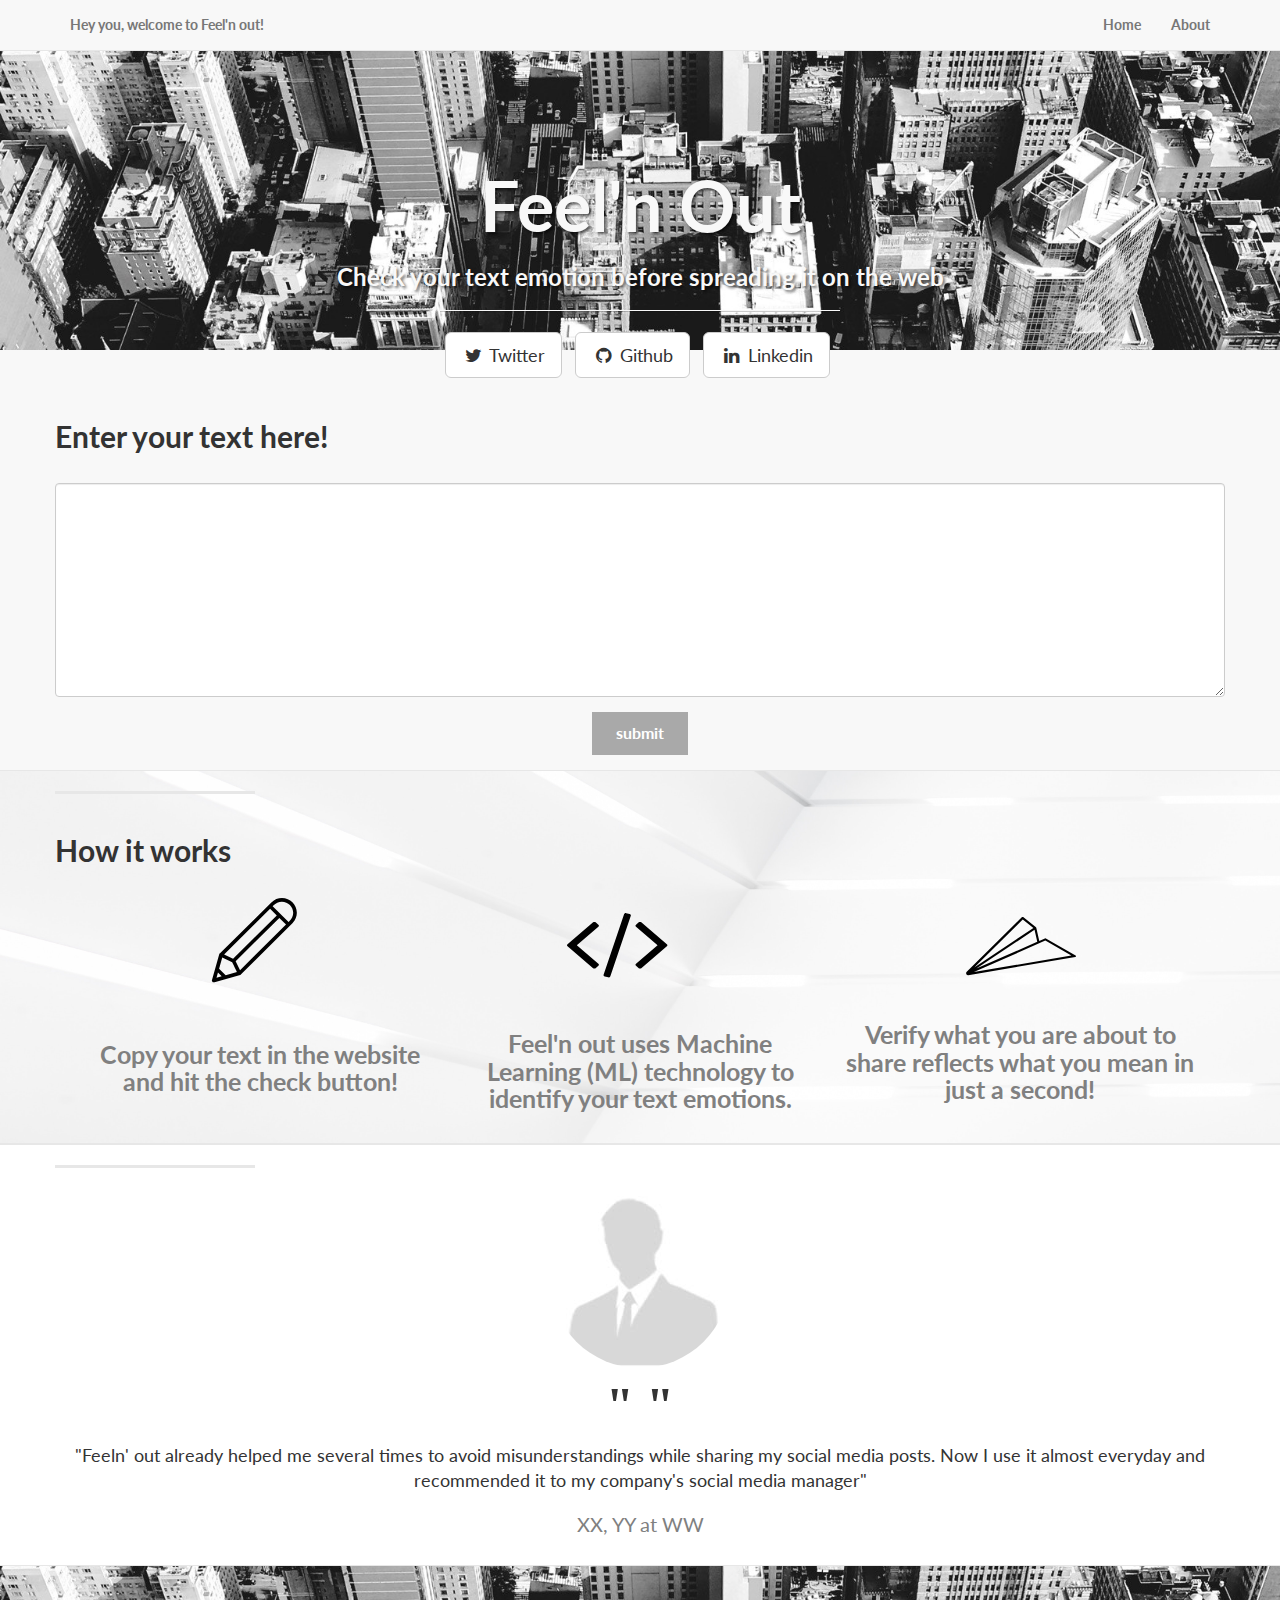
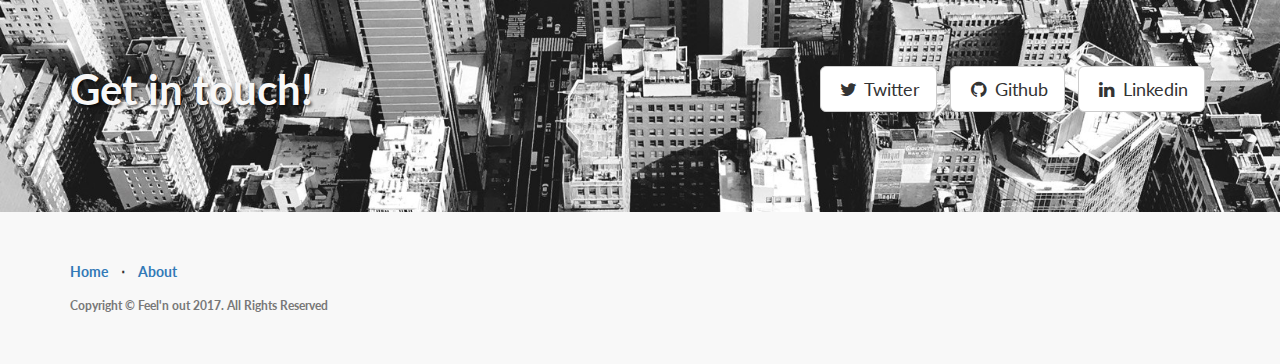
==== commit 6e74d5e9: "synced with master" ====
--- a/index.html
+++ b/index.html
@@ -1,259 +1,304 @@
 <!DOCTYPE html>
-<html lang="en">
-
-<head>
-
-    <meta charset="utf-8">
-    <meta http-equiv="X-UA-Compatible" content="IE=edge">
-    <meta name="viewport" content="width=device-width, initial-scale=1">
-    <meta name="description" content="">
-    <meta name="author" content="">
-
-    <title>Landing Page - Start Bootstrap Theme</title>
-
-    <!-- Bootstrap Core CSS -->
-    <link href="css/bootstrap.min.css" rel="stylesheet">
-
-    <!-- Custom CSS -->
-    <link href="css/landing-page.css" rel="stylesheet">
-
-    <!-- Custom Fonts -->
-    <link href="font-awesome/css/font-awesome.min.css" rel="stylesheet" type="text/css">
-    <link href="https://fonts.googleapis.com/css?family=Lato:300,400,700,300italic,400italic,700italic" rel="stylesheet" type="text/css">
-
-    <!-- HTML5 Shim and Respond.js IE8 support of HTML5 elements and media queries -->
-    <!-- WARNING: Respond.js doesn't work if you view the page via file:// -->
-    <!--[if lt IE 9]>
-        <script src="https://oss.maxcdn.com/libs/html5shiv/3.7.0/html5shiv.js"></script>
-        <script src="https://oss.maxcdn.com/libs/respond.js/1.4.2/respond.min.js"></script>
-    <![endif]-->
-
-</head>
-
-<body>
-
-    <!-- Navigation -->
-    <nav class="navbar navbar-default navbar-fixed-top topnav" role="navigation">
-        <div class="container topnav">
-            <!-- Brand and toggle get grouped for better mobile display -->
-            <div class="navbar-header">
-                <button type="button" class="navbar-toggle" data-toggle="collapse" data-target="#bs-example-navbar-collapse-1">
-                    <span class="sr-only">Toggle navigation</span>
-                    <span class="icon-bar"></span>
-                    <span class="icon-bar"></span>
-                    <span class="icon-bar"></span>
-                </button>
-                <a class="navbar-brand topnav" href="#">Hey you, welcome to Feel'n out!</a>
-            </div>
-            <!-- Collect the nav links, forms, and other content for toggling -->
-            <div class="collapse navbar-collapse" id="bs-example-navbar-collapse-1">
-                <ul class="nav navbar-nav navbar-right">
-                     <li>
-                        <a href="index.html"> Home</a>
-                    </li>
-                    <li>
-                        <a href="about.html">About</a>
-
-                    </li>
-                </ul>
-            </div>
-            <!-- /.navbar-collapse -->
-        </div>
-        <!-- /.container -->
-    </nav>
-
-
-    <!-- Header -->
-    <a name="about"></a>
-    <div class="intro-header">
-        <div class="container">
-
-            <div class="row">
-                <!--<div class="col-lg-12">-->
-                    <div class="intro-message">
-                        <h1>Feel'n Out</h1>
-                        <h3>Check your text emotion before spreading it on the web</h3>
-                        <hr class="intro-divider">
-                        <ul class="list-inline intro-social-buttons">
-                            <li>
-                                <a href="https://twitter.com/SBootstrap" class="btn btn-default btn-lg"><i class="fa fa-twitter fa-fw"></i> <span class="network-name">Twitter</span></a>
-                            </li>
-                            <li>
-                                <a href="https://github.com/IronSummitMedia/startbootstrap" class="btn btn-default btn-lg"><i class="fa fa-github fa-fw"></i> <span class="network-name">Github</span></a>
-                            </li>
-                            <li>
-                                <a href="#" class="btn btn-default btn-lg"><i class="fa fa-linkedin fa-fw"></i> <span class="network-name">Linkedin</span></a>
-                            </li>
-                        </ul>
-                    </div>
-                </div>
-            </div>
-
-        </div>
-        <!-- /.container -->
-
-    </div>
-<!-- /.intro-header -->
-
-    <!-- Page Content -->
-
-	<a  name="services"></a>
-    <div class="content-section-a">
-        <div class="section_text-box">
-        <div class="container">
-            <div class="row">
-              <!--<div class="col-lg-5 col-sm-6" -->
-                  <!--  <hr class="section-heading-spacer">
-                    <div class="clearfix"></div>-->
-
-                      <h2 class="section-heading">Enter your text here!</h2>
-                      <textarea class="form-control" rows="10">
-                      </textarea>
-                      <div>
-                      <input type='submit' id='submit-button' class='submitbutton' value='submit' style="position: center;" />
-                      </div>
-
-                </div>
-                <!--<div class="col-lg-5 col-lg-offset-2 col-sm-6">-->
-                   <!-- <img class="img-responsive" src="img/ipad.png" alt="">-->
-                </div>
-            </div>
-
-        </div>
-
-        <!-- /.container -->
-
-    </div>
-    <!-- /.content-section-a -->
-
-    <div class="content-section-b">
-        <div class="section_how_works">
-            <div class="container">
-                <div class="row">
-                    <hr class="section-heading-spacer">
-                    <div class="clearfix"></div>
-                        <h2 class="section-heading"> How it works</h2>
-                    </div>
-
-                    <div class="col-md-4 text-center">
-                           <img class="text-center" src='img/icon_pen.svg'>
-                            <h4 class="section-heading"> </br> Copy your text in the website and hit the check button! </h4>
-                        </div>
-                    <div class="col-md-4 text-center">
-                             <img class="text-center" src='img/icon_code.svg'>
-
-                            <h4 class="section-heading">Feel'n out uses  Machine Learning (ML) technology to identify your text emotions.</h4>
-                        </div>
-
-                         <div class="col-md-4 text-center">
-                             <img class="text-center" src='img/icon_plane.svg'>
-                            <h4 class="section-heading"> </br>Verify what you are about to share reflects what you mean in just a second!</h4>
-                        </div>
-                </div>
-            </div>
-            </div>
-
-                <div class="content-section-b">
-                <div class="container">
-                <div class="row justify-content-md-center">
-                    <hr class="section-heading-spacer">
-                        <div class="clearfix"></div>
-                            <div class="col-12 col-md-auto text-center">
-                             <img class="img-circle" src='img/person.jpg'>
-                             </div>
-                              <div class="col-12 col-md-auto text-center">
-                                <h5 class="quote_icon"> " " </h5>
-                                <h5 class="lead">"Feeln' out already helped me several times to avoid misunderstandings while sharing my social media posts. Now I use it almost everyday and recommended it to my company's social media manager"</h5>
-                                <h6 class="quote">XX, YY at WW </h6><br></h6>
-                                </div>
-                         </div>
-                </div>
-
-            </div>
-
-
-
-
-    <!-- /.content-section-b -->
-
-    <!--<div class="content-section-a">
-
-        <div class="container">
-
-            <div class="row">
-                <div class="col-lg-5 col-sm-6">
-                    <hr class="section-heading-spacer">
-                    <div class="clearfix"></div>
-                    <h2 class="section-heading">Google Web Fonts and<br>Font Awesome Icons</h2>
-                    <p class="lead">This template features the 'Lato' font, part of the <a target="_blank" href="http://www.google.com/fonts">Google Web Font library</a>, as well as <a target="_blank" href="http://fontawesome.io">icons from Font Awesome</a>.</p>
-                </div>
-                <div class="col-lg-5 col-lg-offset-2 col-sm-6">
-                    <img class="img-responsive" src="img/phones.png" alt="">
-                </div>
-            </div>
-
-        </div> -->
-        <!-- /.container -->
-
-    </div>
-    <!-- /.content-section-a -->
-
-	<a  name="contact"></a>
-    <div class="banner">
-
-        <div class="container">
-
-            <div class="row">
-                <div class="col-lg-6">
-                    <h2>Get in touch!</h2>
-                </div>
-                <div class="col-lg-6">
-                    <ul class="list-inline banner-social-buttons">
-                        <li>
-                            <a href="https://twitter.com/SBootstrap" class="btn btn-default btn-lg"><i class="fa fa-twitter fa-fw"></i> <span class="network-name">Twitter</span></a>
-                        </li>
-                        <li>
-                            <a href="https://github.com/IronSummitMedia/startbootstrap" class="btn btn-default btn-lg"><i class="fa fa-github fa-fw"></i> <span class="network-name">Github</span></a>
-                        </li>
-                        <li>
-                            <a href="#" class="btn btn-default btn-lg"><i class="fa fa-linkedin fa-fw"></i> <span class="network-name">Linkedin</span></a>
-                        </li>
-                    </ul>
-                </div>
-            </div>
-
-        </div>
-        <!-- /.container -->
-
-    </div>
-    <!-- /.banner -->
-
-    <!-- Footer -->
-    <footer>
-        <div class="container">
-            <div class="row">
-                <div class="col-lg-12">
-                    <ul class="list-inline">
-                        <li>
-                            <a href="index.html">Home</a>
-                        </li>
-                        <li class="footer-menu-divider">&sdot;</li>
-                        <li>
-                            <a href="/about.html">About</a>
-                        </li>
-                    </ul>
-                    <p class="copyright text-muted small">Copyright &copy; Feel'n out 2017. All Rights Reserved</p>
-                </div>
-            </div>
-        </div>
-    </footer>
-
-    <!-- jQuery -->
-    <script src="js/jquery.js"></script>
-
-    <!-- Bootstrap Core JavaScript -->
-    <script src="js/bootstrap.min.js"></script>
-
-</body>
-
-</html>
+	<html lang="en">
+
+
+	<head>
+
+
+	    <meta charset="utf-8">
+	    <meta http-equiv="X-UA-Compatible" content="IE=edge">
+	    <meta name="viewport" content="width=device-width, initial-scale=1">
+	    <meta name="description" content="">
+	    <meta name="author" content="">
+
+
+	    <title>Landing Page - Start Bootstrap Theme</title>
+
+
+	    <!-- Bootstrap Core CSS -->
+	    <link href="css/bootstrap.min.css" rel="stylesheet">
+
+
+	    <!-- Custom CSS -->
+	    <link href="css/landing-page.css" rel="stylesheet">
+
+
+	    <!-- Custom Fonts -->
+	    <link href="font-awesome/css/font-awesome.min.css" rel="stylesheet" type="text/css">
+	    <link href="https://fonts.googleapis.com/css?family=Lato:300,400,700,300italic,400italic,700italic" rel="stylesheet" type="text/css">
+
+
+	    <!-- HTML5 Shim and Respond.js IE8 support of HTML5 elements and media queries -->
+	    <!-- WARNING: Respond.js doesn't work if you view the page via file:// -->
+	    <!--[if lt IE 9]>
+	        <script src="https://oss.maxcdn.com/libs/html5shiv/3.7.0/html5shiv.js"></script>
+	        <script src="https://oss.maxcdn.com/libs/respond.js/1.4.2/respond.min.js"></script>
+	    <![endif]-->
+
+
+	</head>
+
+
+	<body>
+
+
+	    <!-- Navigation -->
+	    <nav class="navbar navbar-default navbar-fixed-top topnav" role="navigation">
+	        <div class="container topnav">
+	            <!-- Brand and toggle get grouped for better mobile display -->
+	            <div class="navbar-header">
+	                <button type="button" class="navbar-toggle" data-toggle="collapse" data-target="#bs-example-navbar-collapse-1">
+	                    <span class="sr-only">Toggle navigation</span>
+	                    <span class="icon-bar"></span>
+	                    <span class="icon-bar"></span>
+	                    <span class="icon-bar"></span>
+	                </button>
+	                <a class="navbar-brand topnav" href="#">Hey you, welcome to Feel'n out!</a>
+	            </div>
+	            <!-- Collect the nav links, forms, and other content for toggling -->
+	            <div class="collapse navbar-collapse" id="bs-example-navbar-collapse-1">
+	                <ul class="nav navbar-nav navbar-right">
+	                     <li>
+	                        <a href="index.html"> Home</a>
+	                    </li>
+	                    <li>
+	                        <a href="about.html">About</a>
+
+
+	                    </li>
+	                </ul>
+	            </div>
+	            <!-- /.navbar-collapse -->
+	        </div>
+	        <!-- /.container -->
+	    </nav>
+
+
+
+
+	    <!-- Header -->
+	    <a name="about"></a>
+	    <div class="intro-header">
+	        <div class="container">
+
+
+	            <div class="row">
+	                <!--<div class="col-lg-12">-->
+	                    <div class="intro-message">
+	                        <h1>Feel'n Out</h1>
+	                        <h3>Check your text emotion before spreading it on the web</h3>
+	                        <hr class="intro-divider">
+	                        <ul class="list-inline intro-social-buttons">
+	                            <li>
+	                                <a href="https://twitter.com/SBootstrap" class="btn btn-default btn-lg"><i class="fa fa-twitter fa-fw"></i> <span class="network-name">Twitter</span></a>
+	                            </li>
+	                            <li>
+	                                <a href="https://github.com/IronSummitMedia/startbootstrap" class="btn btn-default btn-lg"><i class="fa fa-github fa-fw"></i> <span class="network-name">Github</span></a>
+	                            </li>
+	                            <li>
+	                                <a href="#" class="btn btn-default btn-lg"><i class="fa fa-linkedin fa-fw"></i> <span class="network-name">Linkedin</span></a>
+	                            </li>
+	                        </ul>
+	                    </div>
+	                </div>
+	            </div>
+
+
+	        </div>
+	        <!-- /.container -->
+
+
+	    </div>
+	<!-- /.intro-header -->
+
+
+	    <!-- Page Content -->
+
+
+		<a  name="services"></a>
+	    <div class="content-section-a">
+	        <div class="section_text-box">
+	        <div class="container">
+	            <div class="row">
+	              <!--<div class="col-lg-5 col-sm-6" -->
+	                  <!--  <hr class="section-heading-spacer">
+	                    <div class="clearfix"></div>-->
+
+
+	                      <h2 class="section-heading">Enter your text here!</h2>
+	                      <textarea class="form-control" rows="10">
+	                      </textarea>
+	                      <div>
+	                      <input type='submit' id='submit-button' class='submitbutton' value='submit' style="position: center;" />
+	                      </div>
+
+
+	                </div>
+	                <!--<div class="col-lg-5 col-lg-offset-2 col-sm-6">-->
+	                   <!-- <img class="img-responsive" src="img/ipad.png" alt="">-->
+	                </div>
+	            </div>
+
+
+	        </div>
+
+
+	        <!-- /.container -->
+
+
+	    </div>
+	    <!-- /.content-section-a -->
+
+
+	    <div class="content-section-b">
+	        <div class="section_how_works">
+	            <div class="container">
+	                <div class="row">
+	                    <hr class="section-heading-spacer">
+	                    <div class="clearfix"></div>
+	                        <h2 class="section-heading"> How it works</h2>
+	                    </div>
+
+
+	                    <div class="col-md-4 text-center">
+	                           <img class="text-center" src='img/icon_pen.svg'>
+	                            <h4 class="section-heading"> </br> Copy your text in the website and hit the check button! </h4>
+	                        </div>
+	                    <div class="col-md-4 text-center">
+	                             <img class="text-center" src='img/icon_code.svg'>
+
+
+	                            <h4 class="section-heading">Feel'n out uses  Machine Learning (ML) technology to identify your text emotions.</h4>
+	                        </div>
+
+
+	                         <div class="col-md-4 text-center">
+	                             <img class="text-center" src='img/icon_plane.svg'>
+	                            <h4 class="section-heading"> </br>Verify what you are about to share reflects what you mean in just a second!</h4>
+	                        </div>
+	                </div>
+	            </div>
+	            </div>
+
+
+	                <div class="content-section-b">
+	                <div class="container">
+	                <div class="row justify-content-md-center">
+	                    <hr class="section-heading-spacer">
+	                        <div class="clearfix"></div>
+	                            <div class="col-12 col-md-auto text-center">
+	                             <img class="img-circle" src='img/person.jpg'>
+	                             </div>
+	                              <div class="col-12 col-md-auto text-center">
+	                                <h5 class="quote_icon"> " " </h5>
+	                                <h5 class="lead">"Feeln' out already helped me several times to avoid misunderstandings while sharing my social media posts. Now I use it almost everyday and recommended it to my company's social media manager"</h5>
+	                                <h6 class="quote">XX, YY at WW </h6><br></h6>
+	                                </div>
+	                         </div>
+	                </div>
+
+
+	            </div>
+
+
+
+
+
+
+
+
+	    <!-- /.content-section-b -->
+
+
+	    <!--<div class="content-section-a">
+
+	        <div class="container">
+
+	            <div class="row">
+	                <div class="col-lg-5 col-sm-6">
+	                    <hr class="section-heading-spacer">
+	                    <div class="clearfix"></div>
+	                    <h2 class="section-heading">Google Web Fonts and<br>Font Awesome Icons</h2>
+	                    <p class="lead">This template features the 'Lato' font, part of the <a target="_blank" href="http://www.google.com/fonts">Google Web Font library</a>, as well as <a target="_blank" href="http://fontawesome.io">icons from Font Awesome</a>.</p>
+	                </div>
+	                <div class="col-lg-5 col-lg-offset-2 col-sm-6">
+	                    <img class="img-responsive" src="img/phones.png" alt="">
+	                </div>
+	            </div>
+
+	        </div> -->
+	        <!-- /.container -->
+
+
+	    </div>
+	    <!-- /.content-section-a -->
+
+
+		<a  name="contact"></a>
+	    <div class="banner">
+
+
+	        <div class="container">
+
+
+	            <div class="row">
+	                <div class="col-lg-6">
+	                    <h2>Get in touch!</h2>
+	                </div>
+	                <div class="col-lg-6">
+	                    <ul class="list-inline banner-social-buttons">
+	                        <li>
+	                            <a href="https://twitter.com/SBootstrap" class="btn btn-default btn-lg"><i class="fa fa-twitter fa-fw"></i> <span class="network-name">Twitter</span></a>
+	                        </li>
+	                        <li>
+	                            <a href="https://github.com/IronSummitMedia/startbootstrap" class="btn btn-default btn-lg"><i class="fa fa-github fa-fw"></i> <span class="network-name">Github</span></a>
+	                        </li>
+	                        <li>
+	                            <a href="#" class="btn btn-default btn-lg"><i class="fa fa-linkedin fa-fw"></i> <span class="network-name">Linkedin</span></a>
+	                        </li>
+	                    </ul>
+	                </div>
+	            </div>
+
+
+	        </div>
+	        <!-- /.container -->
+
+
+	    </div>
+	    <!-- /.banner -->
+
+
+	    <!-- Footer -->
+	    <footer>
+	        <div class="container">
+	            <div class="row">
+	                <div class="col-lg-12">
+	                    <ul class="list-inline">
+	                        <li>
+	                            <a href="index.html">Home</a>
+	                        </li>
+	                        <li class="footer-menu-divider">&sdot;</li>
+	                        <li>
+	                            <a href="/about.html">About</a>
+	                        </li>
+	                    </ul>
+	                    <p class="copyright text-muted small">Copyright &copy; Feel'n out 2017. All Rights Reserved</p>
+	                </div>
+	            </div>
+	        </div>
+	    </footer>
+
+
+	    <!-- jQuery -->
+	    <script src="js/jquery.js"></script>
+
+
+	    <!-- Bootstrap Core JavaScript -->
+	    <script src="js/bootstrap.min.js"></script>
+
+
+	</body>
+
+
+	</html>
--- a/css/landing-page.css
+++ b/css/landing-page.css
@@ -1,213 +1,286 @@
 /*
- * Start Bootstrap - Landing Page (http://startbootstrap.com/)
- * Copyright 2013-2016 Start Bootstrap
- * Licensed under MIT (https://github.com/BlackrockDigital/startbootstrap/blob/gh-pages/LICENSE)
- */
-
-body,
-html {
-    width: 100%;
-    height: 100%;
-}
-
-body,
-h1,
-h2,
-h3,
-h4,
-h5,
-h6 {
-    font-family: "Lato","Helvetica Neue",Helvetica,Arial,sans-serif;
-    font-weight: 700;
-}
-
-
-}
-.img-circle {
-  border-radius: 0%;
-  align-items: middle;
-
-}
-
-h4 {
-    font-size: 25px;
-    color: grey;
-}
-
-.quote {
-    font-family: "Lato","Helvetica Neue",Helvetica,Arial,sans-serif;
-    font-size: 20px;
-    font-weight: 400;
-    color: grey;
-}
-
-.quote_icon {
-    font-size: 50px;
-    font-family:"Feedback";
-}
-
-
-.topnav {
-    font-size: 14px; 
-}
-
-.lead {
-    font-size: 18px;
-    font-weight: 400;
-
-}
-
-.intro-header {
-    padding-top: 50px; /* If you're making other pages, make sure there is 50px of padding to make sure the navbar doesn't overlap content! */
-    padding-bottom: 50px;
-    text-align: center;
-    color: #f8f8f8;
-    background: url(../img/intro-bg.jpg) no-repeat center center;
-    background-size: cover;
-    max-height: 350px;
-}
-
-.intro-message {
-    position: relative;
-    padding-top: 10%;
-    padding-bottom: 20%;
-}
-
-.intro-message > h1 {
-    margin: 0;
-    text-shadow: 2px 2px 3px rgba(0,0,0,0.6);
-    font-size: 5em;
-}
-
-.intro-divider {
-    width: 400px;
-    border-top: 1px solid #f8f8f8;
-    border-bottom: 1px solid rgba(0,0,0,0.2);
-}
-
-.intro-message > h3 {
-    text-shadow: 2px 2px 3px rgba(0,0,0,0.6);
-}
-
-@media(max-width:767px) {
-    .intro-message {
-        padding-bottom: 15%;
-    }
-
-    .intro-message > h1 {
-        font-size: 3em;
-    }
-
-    ul.intro-social-buttons > li {
-        display: block;
-        margin-bottom: 20px;
-        padding: 0;
-    }
-
-    ul.intro-social-buttons > li:last-child {
-        margin-bottom: 0;
-    }
-
-    .intro-divider {
-        width: 100%;
-    }
-}
-
-.section_how_works {
-    padding: 0px 0;
-    background: url(../img/white_pattern.jpg) no-repeat center center;
-    background-size: cover; 
-}    
-
-   
-
-    
-
-}
-
-
-.network-name {
-    text-transform: uppercase;
-    font-size: 14px;
-    font-weight: 400;
-    letter-spacing: 2px;
-}
-
-.content-section-a {
-    padding: 0px 0;
-    background-color: #f8f8f8;
-    max-height: 500px;
-    min-height: 400px
-}
-
-.content-section-b {
-    padding: 0px 0;
-    border-top: 1px solid #e7e7e7;
-    border-bottom: 1px solid #e7e7e7;
-}
-
-.section-heading {
-    margin-bottom: 30px;
-}
-
-.section-heading-spacer {
-    float: left;
-    width: 200px;
-    border-top: 3px solid #e7e7e7;
-}
-
-.banner {
-    padding: 100px 0;
-    color: #f8f8f8;
-    background: url(../img/banner-bg.jpg) no-repeat center center;
-    background-size: cover;
-}
-
-.banner h2 {
-    margin: 0;
-    text-shadow: 2px 2px 3px rgba(0,0,0,0.6);
-    font-size: 3em;
-}
-
-.banner ul {
-    margin-bottom: 0;
-}
-
-.banner-social-buttons {
-    float: right;
-    margin-top: 0;
-}
-
-@media(max-width:1199px) {
-    ul.banner-social-buttons {
-        float: left;
-        margin-top: 15px;
-    }
-}
-
-@media(max-width:767px) {
-    .banner h2 {
-        margin: 0;
-        text-shadow: 2px 2px 3px rgba(0,0,0,0.6);
-        font-size: 3em;
-    }
-
-    ul.banner-social-buttons > li {
-        display: block;
-        margin-bottom: 20px;
-        padding: 0;
-    }
-
-    ul.banner-social-buttons > li:last-child {
-        margin-bottom: 0;
-    }
-}
-
-footer {
-    padding: 50px 0;
-    background-color: #f8f8f8;
-}
-
-p.copyright {
-    margin: 15px 0 0;
-}+	 * Start Bootstrap - Landing Page (http://startbootstrap.com/)
+	 * Copyright 2013-2016 Start Bootstrap
+	 * Licensed under MIT (https://github.com/BlackrockDigital/startbootstrap/blob/gh-pages/LICENSE)
+	 */
+
+
+	body,
+	html {
+	    width: 100%;
+	    height: 100%;
+	}
+
+
+	body,
+	h1,
+	h2,
+	h3,
+	h4,
+	h5,
+	h6 {
+	    font-family: "Lato","Helvetica Neue",Helvetica,Arial,sans-serif;
+	    font-weight: 700;
+	}
+
+
+
+
+	}
+	.img-circle {
+	  border-radius: 0%;
+	  align-items: middle;
+
+
+	}
+
+
+	h4 {
+	    font-size: 25px;
+	    color: grey;
+	}
+
+
+	.quote {
+	    font-family: "Lato","Helvetica Neue",Helvetica,Arial,sans-serif;
+	    font-size: 20px;
+	    font-weight: 400;
+	    color: grey;
+	}
+
+
+	.quote_icon {
+	    font-size: 50px;
+	    font-family:"Feedback";
+	}
+
+
+
+
+	.topnav {
+	    font-size: 14px;
+	}
+
+
+	.lead {
+	    font-size: 18px;
+	    font-weight: 400;
+
+
+	}
+
+
+	.intro-header {
+	    padding-top: 50px; /* If you're making other pages, make sure there is 50px of padding to make sure the navbar doesn't overlap content! */
+	    padding-bottom: 50px;
+	    text-align: center;
+	    color: #f8f8f8;
+	    background: url(../img/city.jpg) no-repeat center center;
+	    background-size: cover;
+	    max-height: 350px;
+	}
+
+
+	.intro-message {
+	    position: relative;
+	    padding-top: 10%;
+	    padding-bottom: 20%;
+	}
+
+
+	.intro-message > h1 {
+	    margin: 0;
+	    text-shadow: 2px 2px 3px rgba(0,0,0,0.6);
+	    font-size: 5em;
+	}
+
+
+	.intro-divider {
+	    width: 400px;
+	    border-top: 1px solid #f8f8f8;
+	    border-bottom: 1px solid rgba(0,0,0,0.2);
+	}
+
+
+	.intro-message > h3 {
+	    text-shadow: 2px 2px 3px rgba(0,0,0,0.6);
+	}
+
+
+	@media(max-width:767px) {
+	    .intro-message {
+	        padding-bottom: 15%;
+	    }
+
+
+	    .intro-message > h1 {
+	        font-size: 3em;
+	    }
+
+
+	    ul.intro-social-buttons > li {
+	        display: block;
+	        margin-bottom: 20px;
+	        padding: 0;
+	    }
+
+
+	    ul.intro-social-buttons > li:last-child {
+	        margin-bottom: 0;
+	    }
+
+
+	    .intro-divider {
+	        width: 100%;
+	    }
+	}
+
+
+	.section_how_works {
+	    padding: 0px 0;
+	    background: url(../img/white_pattern.jpg) no-repeat center center;
+	    background-size: cover;
+	}
+
+
+
+
+
+
+
+
+
+
+	}
+
+
+
+
+	.network-name {
+	    text-transform: uppercase;
+	    font-size: 14px;
+	    font-weight: 400;
+	    letter-spacing: 2px;
+	}
+
+
+	.content-section-a {
+
+
+	    padding-top: 50px;
+      padding-bottom: 15px;
+	    background-color: #f8f8f8;
+	    max-height: 500px;
+	    min-height: 400px;
+
+
+
+	}
+
+  .form-control {
+
+      margin-bottom: 15px;
+  }
+
+
+
+	.submitbutton {
+	    background-color:#A9A9A9;
+	    border: none;
+	    color: white;
+	    padding: 10px 24px;
+	    text-align: center;
+	    text-decoration: none;
+	    display: inline-block;
+	    font-size: 16px;
+	    display:block;
+      margin: auto;
+
+
+	}
+
+
+	.content-section-b {
+	    padding: 0px 0;
+	    border-top: 1px solid #e7e7e7;
+	    border-bottom: 1px solid #e7e7e7;
+
+	}
+
+
+	.section-heading {
+	    margin-bottom: 30px;
+	}
+
+
+	.section-heading-spacer {
+	    float: left;
+	    width: 200px;
+	    border-top: 3px solid #e7e7e7;
+	}
+
+
+	.banner {
+	    padding: 100px 0;
+	    color: #f8f8f8;
+	    background: url(../img/city.jpg) no-repeat center center;
+	    background-size: cover;
+	}
+
+
+	.banner h2 {
+	    margin: 0;
+	    text-shadow: 2px 2px 3px rgba(0,0,0,0.6);
+	    font-size: 3em;
+	}
+
+
+	.banner ul {
+	    margin-bottom: 0;
+	}
+
+
+	.banner-social-buttons {
+	    float: right;
+	    margin-top: 0;
+	}
+
+
+	@media(max-width:1199px) {
+	    ul.banner-social-buttons {
+	        float: left;
+	        margin-top: 15px;
+	    }
+	}
+
+
+	@media(max-width:767px) {
+	    .banner h2 {
+	        margin: 0;
+	        text-shadow: 2px 2px 3px rgba(0,0,0,0.6);
+	        font-size: 3em;
+	    }
+
+
+	    ul.banner-social-buttons > li {
+	        display: block;
+	        margin-bottom: 20px;
+	        padding: 0;
+	    }
+
+
+	    ul.banner-social-buttons > li:last-child {
+	        margin-bottom: 0;
+	    }
+	}
+
+
+	footer {
+	    padding: 50px 0;
+	    background-color: #f8f8f8;
+	}
+
+
+	p.copyright {
+	    margin: 15px 0 0;
+	}
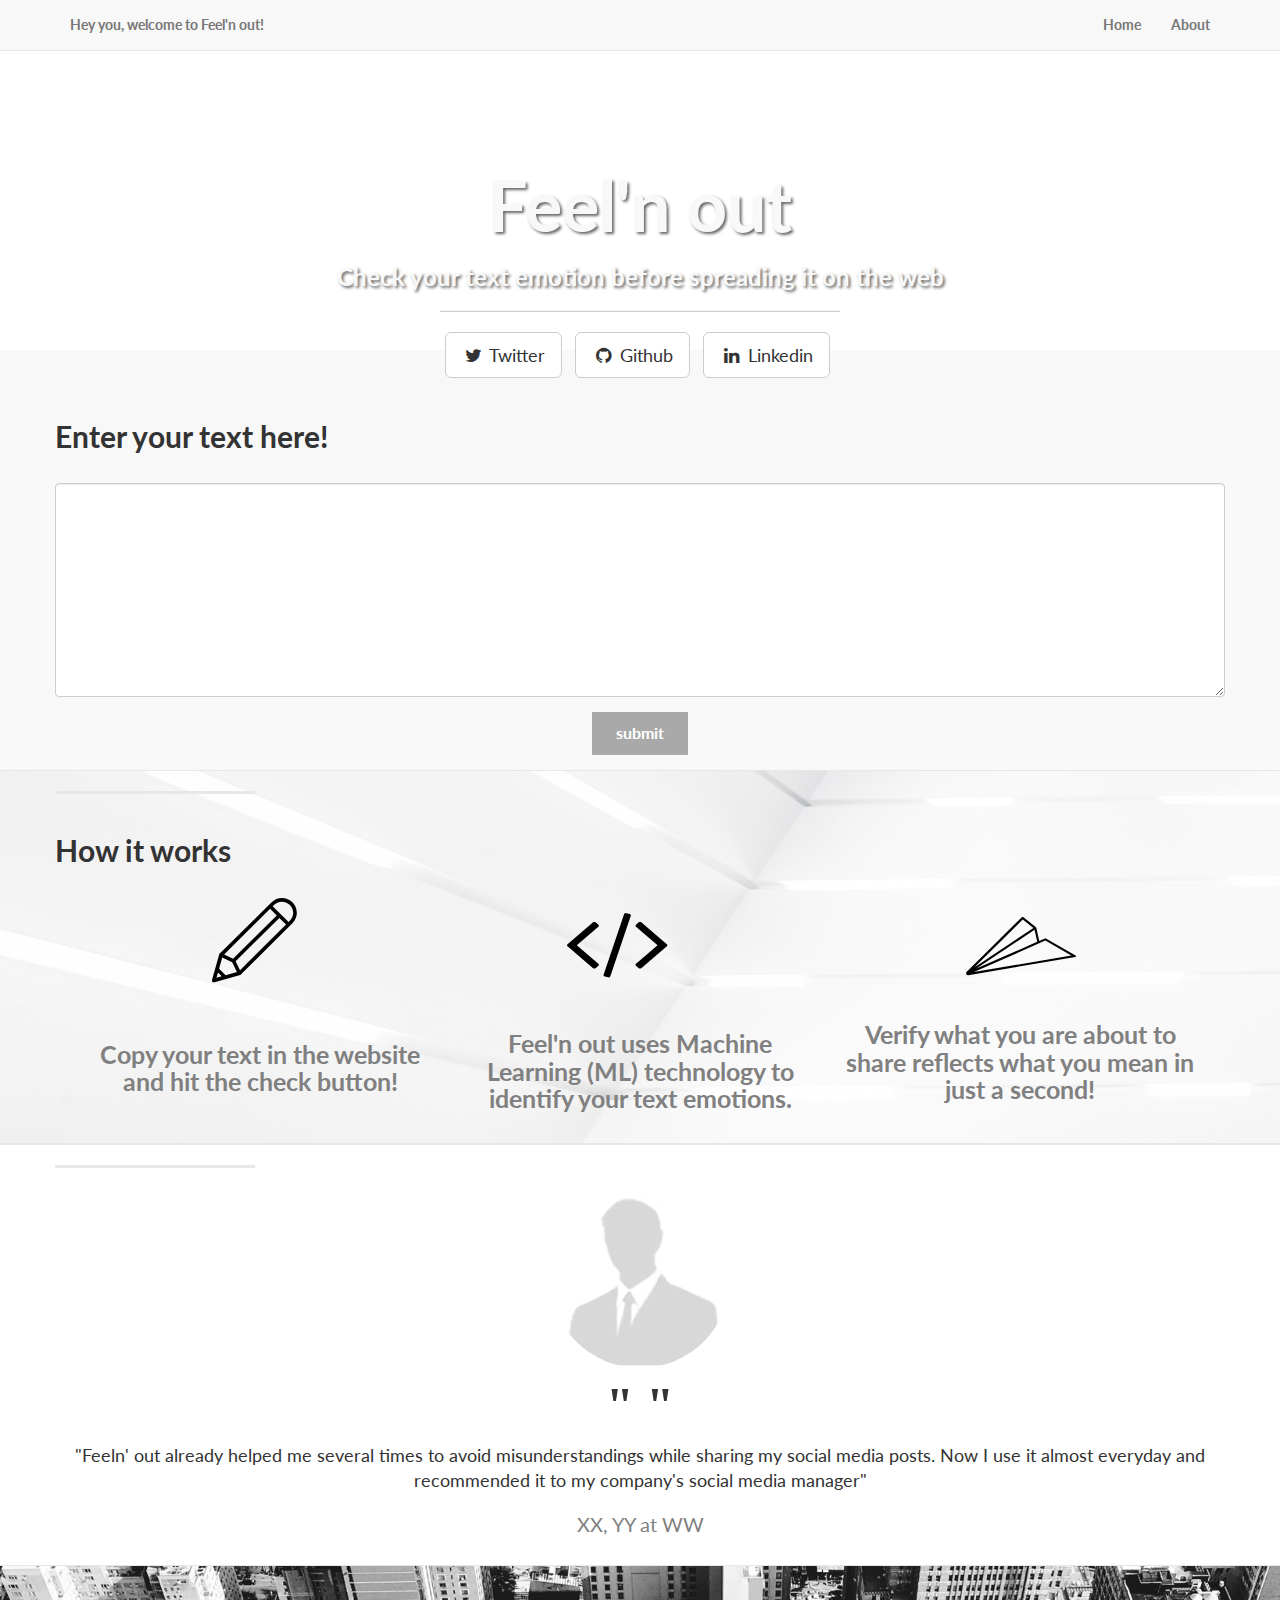
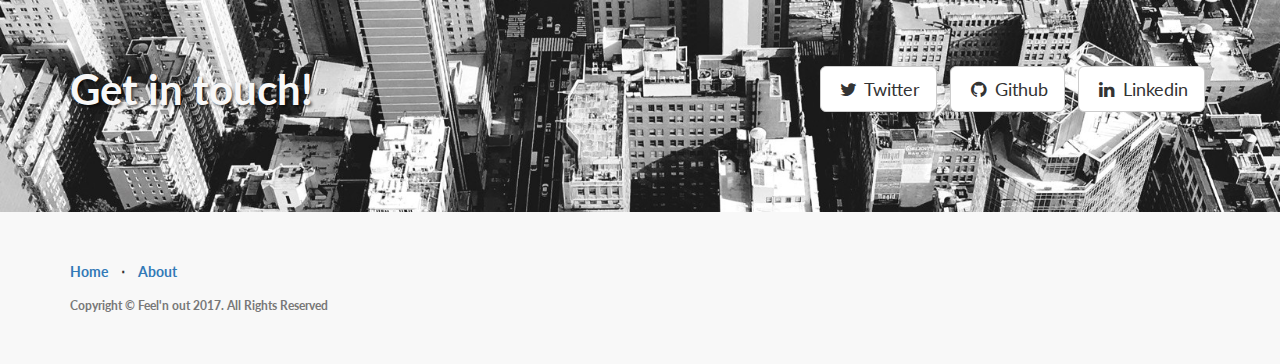
==== commit 17b3db99: "Changed header into lowercase" ====
--- a/index.html
+++ b/index.html
@@ -85,7 +85,7 @@
 	            <div class="row">
 	                <!--<div class="col-lg-12">-->
 	                    <div class="intro-message">
-	                        <h1>Feel'n Out</h1>
+	                        <h1>Feel'n out</h1>
 	                        <h3>Check your text emotion before spreading it on the web</h3>
 	                        <hr class="intro-divider">
 	                        <ul class="list-inline intro-social-buttons">
--- a/css/landing-page.css
+++ b/css/landing-page.css
@@ -75,7 +75,7 @@
 	    padding-bottom: 50px;
 	    text-align: center;
 	    color: #f8f8f8;
-	    background: url(../img/city.jpg) no-repeat center center;
+	    background: url(../img/storage.jpg) no-repeat center center;
 	    background-size: cover;
 	    max-height: 350px;
 	}
@@ -284,3 +284,7 @@
 	p.copyright {
 	    margin: 15px 0 0;
 	}
+
+	.contactbutton {
+		margin bottom: 5px;
+	}
